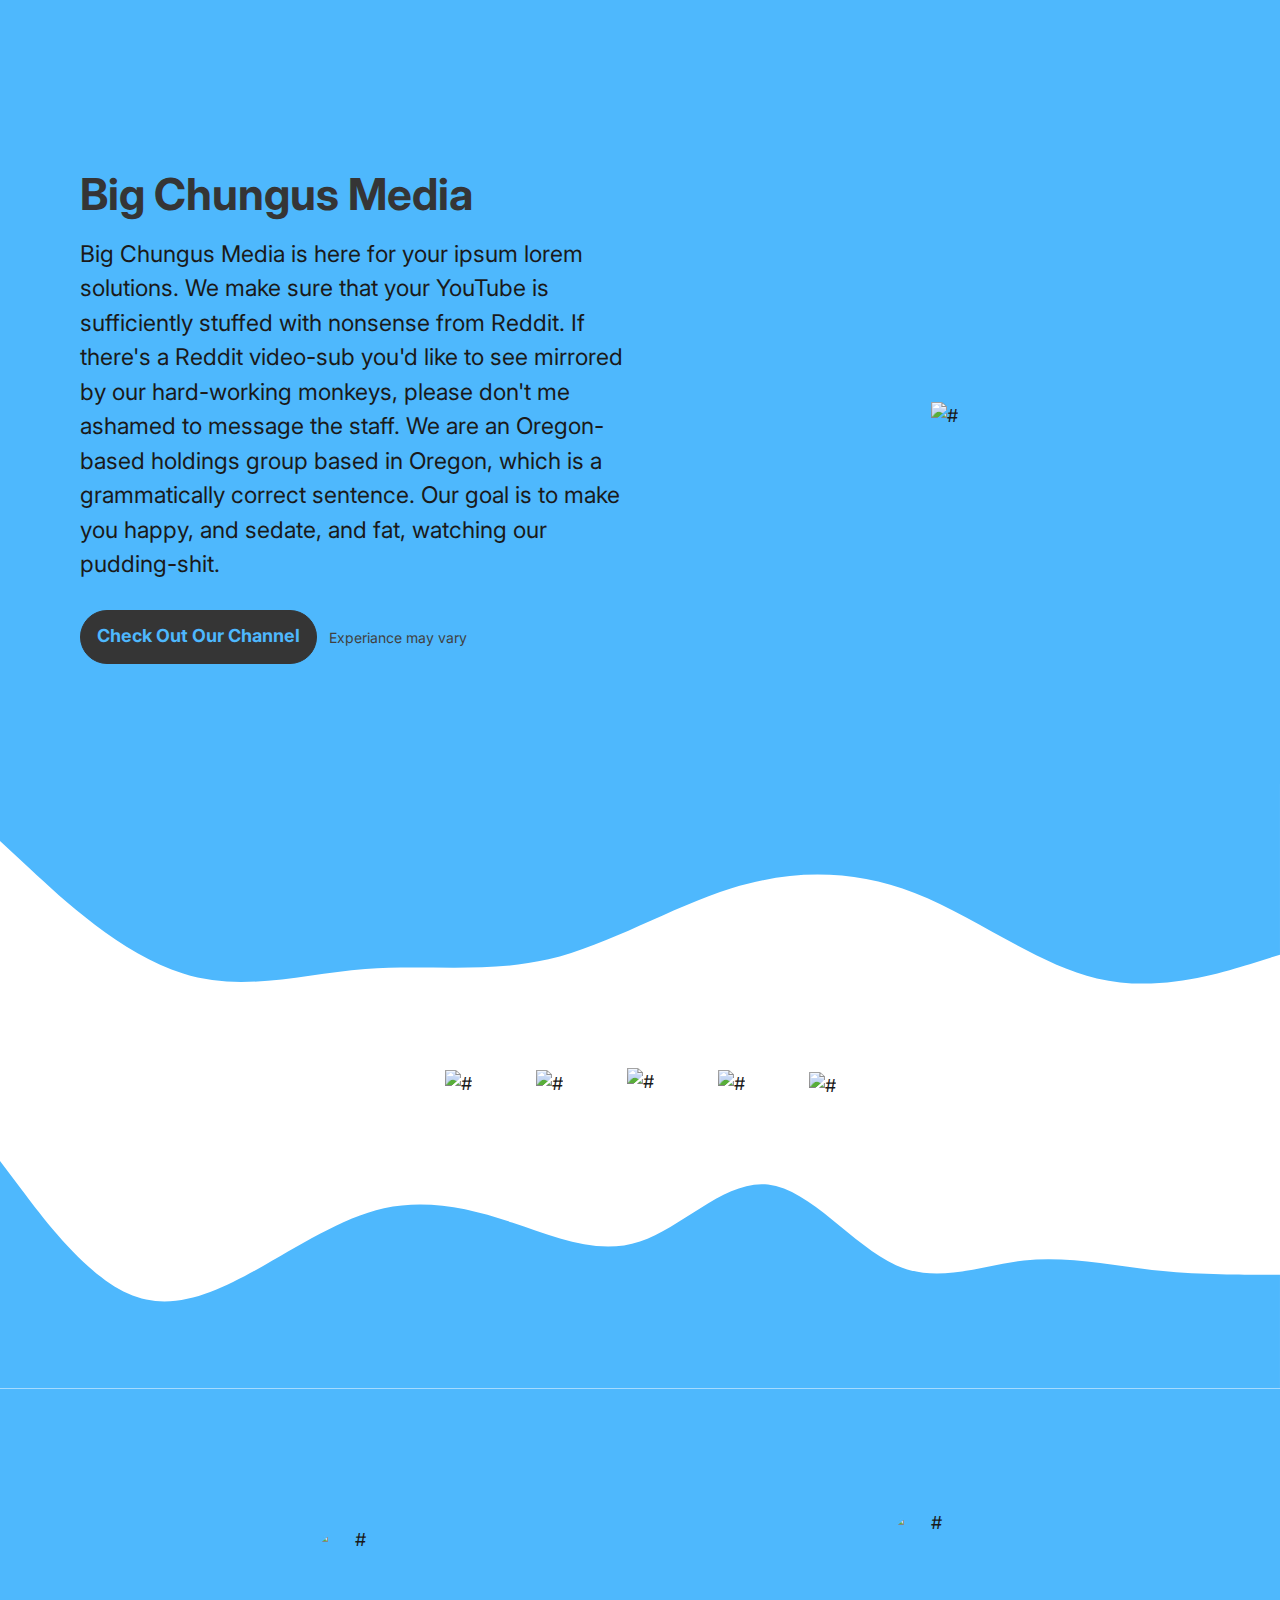
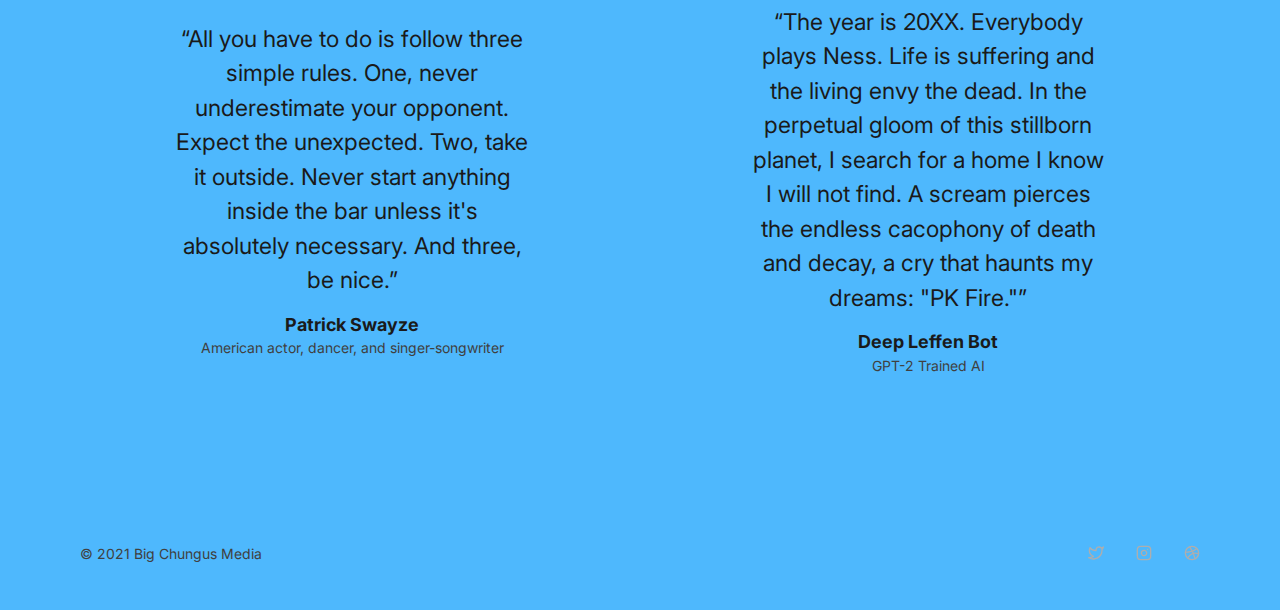
==== index.html @ d303d091 "Update index.html" ====
<!DOCTYPE html>
<html lang="en">
  <head>
    <!-- META -->
    <meta charset="UTF-8">
    <meta name="viewport" content="width=device-width, initial-scale=1">
    <meta name="uisual" content="Made with Uisual (uisual.com)">
    <meta name="author" content="#">
    <meta name="description" content="The Best Videos All The Time">
    <meta name="referrer" content="unsafe-url">
    <meta name="robots" content="index, follow">
    <!-- SPEED -->
    <link rel="preconnect" href="https://res.cloudinary.com">
    <link rel="dns-prefetch" href="https://res.cloudinary.com">
    <link rel="preconnect" href="https://fonts.googleapis.com">
    <link rel="dns-prefetch" href="https://fonts.googleapis.com">
    <link rel="preconnect" href="https://fonts.gstatic.com">
    <link rel="dns-prefetch" href="https://fonts.gstatic.com">
    <!-- LINK -->
    <link rel="me" href="#">
    <link rel="canonical" href="#">
    <link rel="icon" type="image/png" href="#" sizes="48x48">
    <!-- PERFORMANCE -->
    <link rel="stylesheet" href="https://fonts.googleapis.com/css2?family=Inter:wght@400;700&display=swap">
    <link rel="preload" as="style" href="style.css">
    <link rel="stylesheet" href="style.css">
    <!-- TITLE -->
    <title>Big Chungus Media | Home </title>
  </head>
  <body>
    <header role="banner" class="ui-section-header">
      <div class="ui-layout-container">
        <div class="ui-section-header__layout ui-layout-flex">
          <!-- LOGO -->
          <!-- <a href="#" role="link" aria-label="#" class="ui-section-header--logo">
            <svg viewBox="0 0 18 18" height="18" width="18" role="img" aria-label="#">
              <path fill="#353535" d="M0 0h4.5v9a4.5 4.5 0 109 0V6H18v3A9 9 0 110 9V0zm18 4.5V0h-4.5v4.5H18z"/>
            </svg>
          </a> -->
          <!-- HAMBURGER -->
          <input type="checkbox" id="ui-section-header--menu-id">
          <label for="ui-section-header--menu-id" class="ui-section-header--menu-icon"></label>
        </div>
      </div>
    </header>
    <main role="main">
      <section class="ui-section-hero">
        <div class="ui-layout-container">
          <div class="ui-section-hero__layout ui-layout-grid ui-layout-grid-2">
            <!-- COPYWRITING -->
            <div>
              <h1>Big Chungus Media</h1>
              <p class="ui-text-intro">Big Chungus Media is here for your ipsum lorem solutions. We make sure that your YouTube is sufficiently stuffed with nonsense from Reddit. If there's a Reddit video-sub you'd like to see mirrored by our hard-working monkeys, please don't me ashamed to message the staff. We are an Oregon-based holdings group based in Oregon, which is a grammatically correct sentence. Our goal is to make you happy, and sedate, and fat, watching our pudding-shit.</p>
              <!-- CTA -->
              <div class="ui-component-cta ui-layout-flex">
                <a href="http://youtube.com/" role="link" aria-label="#" class="ui-component-button ui-component-button-normal ui-component-button-primary">Check Out Our Channel</a>
                <p class="ui-text-note"><small>Experiance may vary</small></p>
              </div>
            </div>
            <!-- IMAGE -->
            <img src="https://i.gyazo.com/75348e7859747c59514434bf54f009a1.png" loading="lazy" alt="#" class="ui-image-half-right">
          </div>
        </div>
      </section>
      <section class="ui-section-waves">
      <svg xmlns="http://www.w3.org/2000/svg" viewBox="0 0 1440 320">
        <path fill="#4eb8fd" fill-opacity="1" d="M0,64L34.3,96C68.6,128,137,192,206,213.3C274.3,235,343,213,411,208C480,203,549,213,617,197.3C685.7,181,754,139,823,117.3C891.4,96,960,96,1029,122.7C1097.1,149,1166,203,1234,218.7C1302.9,235,1371,213,1406,202.7L1440,192L1440,0L1405.7,0C1371.4,0,1303,0,1234,0C1165.7,0,1097,0,1029,0C960,0,891,0,823,0C754.3,0,686,0,617,0C548.6,0,480,0,411,0C342.9,0,274,0,206,0C137.1,0,69,0,34,0L0,0Z"></path>
      </svg>
      </section>
      <section class="ui-section-customer">
        <div class="ui-layout-container">
          <div class="ui-section-customer__layout ui-layout-flex">
            <img src="https://res.cloudinary.com/uisual/image/upload/assets/logos/facebook.svg" alt="#" class="ui-section-customer--logo">
            <img src="https://res.cloudinary.com/uisual/image/upload/assets/logos/pinterest.svg" alt="#" class="ui-section-customer--logo">
            <img src="https://res.cloudinary.com/uisual/image/upload/assets/logos/stripe.svg" alt="#" class="ui-section-customer--logo ui-section-customer--logo-str">
            <img src="https://res.cloudinary.com/uisual/image/upload/assets/logos/dribbble.svg" alt="#" class="ui-section-customer--logo">
            <img src="https://res.cloudinary.com/uisual/image/upload/assets/logos/behance.svg" alt="#" class="ui-section-customer--logo ui-section-customer--logo-bhn">
          </div>
        </div>
      </section>
      <section class="ui-section-waves">
      <svg xmlns="http://www.w3.org/2000/svg" viewBox="0 0 1440 320">
        <path fill="#4eb8fd" fill-opacity="1" d="M0,64L24,96C48,128,96,192,144,213.3C192,235,240,213,288,186.7C336,160,384,128,432,117.3C480,107,528,117,576,133.3C624,149,672,171,720,154.7C768,139,816,85,864,90.7C912,96,960,160,1008,181.3C1056,203,1104,181,1152,176C1200,171,1248,181,1296,186.7C1344,192,1392,192,1416,192L1440,192L1440,320L1416,320C1392,320,1344,320,1296,320C1248,320,1200,320,1152,320C1104,320,1056,320,1008,320C960,320,912,320,864,320C816,320,768,320,720,320C672,320,624,320,576,320C528,320,480,320,432,320C384,320,336,320,288,320C240,320,192,320,144,320C96,320,48,320,24,320L0,320Z"></path>
      </svg>
      </section>
      <section class="ui-section-testimonial">
        <div class="ui-layout-container">
          <div class="ui-section-testimonial__layout ui-layout-grid ui-layout-grid-2">
            <div class="ui-layout-column-4">
              <img src="https://external-content.duckduckgo.com/iu/?u=http%3A%2F%2Fpbs.twimg.com%2Fprofile_images%2F243697785%2Fswayze7-sized_bigger.jpg&f=1" alt="#" class="ui-section-testimonial--avatar">
              <p class="ui-section-testimonial--quote ui-text-intro">&ldquo;All you have to do is follow three simple rules. One, never underestimate your opponent. Expect the unexpected. Two, take it outside. Never start anything inside the bar unless it's absolutely necessary. And three, be nice.&rdquo;</p>
              <p class="ui-section-testimonial--author"><strong>Patrick Swayze</strong><br><small class="ui-text-note">American actor, dancer, and singer-songwriter</small></p>
            </div>
            <div class="ui-layout-column-4">
              <img src="https://pbs.twimg.com/profile_images/1241879678455078914/e2EdZIrr_200x200.jpg" alt="#" class="ui-section-testimonial--avatar">
              <p class="ui-section-testimonial--quote ui-text-intro">&ldquo;The year is 20XX. Everybody plays Ness. Life is suffering and the living envy the dead. In the perpetual gloom of this stillborn planet, I search for a home I know I will not find. A scream pierces the endless cacophony of death and decay, a cry that haunts my dreams: "PK Fire."&rdquo;</p>
              <p class="ui-section-testimonial--author"><strong>Deep Leffen Bot</strong><br><small class="ui-text-note">GPT-2 Trained AI</small></p>
            </div>
          </div>
        </div>
      </section>
    </main>
    <footer role="contentinfo" class="ui-section-footer">
      <div class="ui-layout-container">
        <div class="ui-section-footer__layout ui-layout-flex">
          <!-- COPYRIGHT -->
          <p class="ui-section-footer--copyright ui-text-note"><small>&copy; 2021 Big Chungus Media</small></p>
          <!-- MENU -->
          <a href="#" role="link" aria-label="#">
            <svg viewBox="0 0 24 24" height="16" width="16" fill="none" stroke="#AEAEAE" stroke-linecap="round" stroke-linejoin="round" stroke-width="2" role="img" aria-label="#">
              <path d="M23 3a10.9 10.9 0 01-3.14 1.53 4.48 4.48 0 00-7.86 3v1A10.66 10.66 0 013 4s-4 9 5 13a11.64 11.64 0 01-7 2c9 5 20 0 20-11.5a4.5 4.5 0 00-.08-.83A7.72 7.72 0 0023 3z"/>
            </svg>
          </a>
          <a href="#" role="link" aria-label="#">
            <svg viewBox="0 0 24 24" height="16" width="16" fill="none" stroke="#AEAEAE" stroke-linecap="round" stroke-linejoin="round" stroke-width="2" role="img" aria-label="#">
              <rect width="20" height="20" x="2" y="2" rx="5" ry="5"/>
              <path d="M16 11.37A4 4 0 1112.63 8 4 4 0 0116 11.37zM17.5 6.5h.01"/>
            </svg>
          </a>
          <a href="#" role="link" aria-label="#">
            <svg viewBox="0 0 24 24" height="16" width="16" fill="none" stroke="#AEAEAE" stroke-linecap="round" stroke-linejoin="round" stroke-width="2" role="img" aria-label="#">
              <circle cx="12" cy="12" r="10"/>
              <path d="M8.56 2.75c4.37 6.03 6.02 9.42 8.03 17.72m2.54-15.38c-3.72 4.35-8.94 5.66-16.88 5.85m19.5 1.9c-3.5-.93-6.63-.82-8.94 0-2.58.92-5.01 2.86-7.44 6.32"/>
            </svg>
          </a>
        </div>
      </div>
    </footer>
  </body>
</html>
---- style.css ----
/*--------------------------------------------------------------
TABLE OF CONTENT
----------------------------------------------------------------
1.0 VARIABLE
|  1.1 COLOR
|  1.2 TYPOGRAPHY
|  1.3 LAYOUT
2.0 FOUNDATION
3.0 TYPOGRAPHY
4.0 IMAGE
5.0 LAYOUT
6.0 COMPONENT
|  6.1 CTA
|  6.2 BUTTON
|  6.3 TOGGLE
|  6.4 CARD
|  6.5 LIST
7.0 SECTION
|  7.1 HEADER
|  7.2 HERO
|  7.3 CUSTOMER
|  7.4 FEATURE
|  7.5 PRICING
|  7.6 TESTIMONIAL
|  7.7 CLOSE
|  7.8 FOOTER
8.0 MEDIA
|  8.1 768PX
|  8.2 1024PX
|  8.3 1200PX
--------------------------------------------------------------*/

/*--------------------------------------------------------------
1.0 VARIABLE
--------------------------------------------------------------*/

:root {

  /*------------------------------------------------------------
  |
  | 1.1 COLOR
  |
  ------------------------------------------------------------*/

  --ui-color-brand: #353535;

  /* COLOR PALETTE */

  --ui-color-n-000: #4eb8fd;
  --ui-color-n-050: #f5f5f5;
  --ui-color-n-100: #ebebeb;
  --ui-color-n-300: #404040;
  --ui-color-n-500: #353535;
  --ui-color-n-700: #282828;
  --ui-color-n-900: #1a1a1a;

  /* BACKGROUND COLOR */
  
  --ui-color-background-primary  : var(--ui-color-n-000);
  --ui-color-background-secondary: var(--ui-color-n-050);
  --ui-color-background-tertiary : var(--ui-color-n-100);

  /* BORDER COLOR */

  --ui-color-border: var(--ui-color-n-100);

  /* TYPOGRAPHY COLOR */

  --ui-color-typography-heading: var(--ui-color-n-500);
  --ui-color-typography-body   : var(--ui-color-n-900);
  --ui-color-typography-note   : var(--ui-color-n-300);
  --ui-color-typography-button : var(--ui-color-n-000);

  /*------------------------------------------------------------
  |
  | 1.2 TYPOGRAPHY
  |
  ------------------------------------------------------------*/

  --ui-typography-typeface: "Inter", sans-serif;

  /* FONT SIZE */

  --ui-typography-h1: 1.9375rem;
  --ui-typography-h2: 1.5625rem;
  --ui-typography-h3: 1.25rem;
  --ui-typography-p : 1rem;
  --ui-typography-s : .8125rem;

  /* LEADING */

  --ui-typography-h1-leading: 1.2;
  --ui-typography-h2-leading: 1.2;
  --ui-typography-p-leading : 1.5;

  /* MARGIN */

  --ui-typography-margin-heading: .75rem;
  --ui-typography-margin-body   : 1.125rem;

  /*------------------------------------------------------------
  |
  | 1.3 LAYOUT
  |
  ------------------------------------------------------------*/
  
  --ui-layout-container: 1.25rem;
  --ui-layout-grid     : 3.625rem;
  --ui-layout-gutter   : 1rem;

  /* GAP */
  
  --ui-gap-header     : 1rem;
  --ui-gap-cta        : .75rem;
  --ui-gap-hero       : 2rem;
  --ui-gap-customer   : 2rem;
  --ui-gap-feature    : 2rem;
  --ui-gap-card       : 1.25rem;
  --ui-gap-pricing    : 2rem;
  --ui-gap-testimonial: 3rem;

  /* BORDER RADIUS */
  
  --ui-radius-avatar: 5rem;
  --ui-radius-button: 5rem;
  --ui-radius-card  : .5rem;

}

/*--------------------------------------------------------------
2.0 FOUNDATION
--------------------------------------------------------------*/

html { box-sizing: border-box; }

*,
*:before,
*:after { box-sizing: inherit; }

body {
  background-color: var(--ui-color-background-primary);
  color: var(--ui-color-typography-body);
  font-family: var(--ui-typography-typeface);
  font-feature-settings: "liga", "kern";
  font-size: var(--ui-typography-p);
  font-weight: 400;
  line-height: var(--ui-typography-p-leading);
  margin: 0 auto;
  text-rendering: optimizeLegibility;
  -webkit-font-smoothing: antialiased;
}

/*--------------------------------------------------------------
3.0 TYPOGRAPHY
--------------------------------------------------------------*/

a {
  color: var(--ui-color-brand);
  text-decoration-color: var(--ui-color-typography-note);
}

h1,
h2,
p,
ul { margin-top: 0; }

h1,
h2 {
  color: var(--ui-color-typography-heading);
  margin-bottom: var(--ui-typography-margin-heading);
}

h1 {
  font-size: var(--ui-typography-h1);
  line-height: var(--ui-typography-h1-leading);
}

h2 {
  font-size: var(--ui-typography-h2);
  line-height: var(--ui-typography-h2-leading);
}

p,
ul { margin-bottom: var(--ui-typography-margin-body); }

p:last-child,
ul:last-child { margin-bottom: 0; }

ul { padding-left: 0; }

strong { font-weight: 700; }

small { font-size: var(--ui-typography-s); }

.ui-text-note {
  color: var(--ui-color-typography-note);
  line-height: 1;
}

/*--------------------------------------------------------------
4.0 IMAGE
--------------------------------------------------------------*/

img,
svg {
  display: block;
  height: auto;
  margin: 0 auto;
  max-width: 100%;
}

/*--------------------------------------------------------------
5.0 LAYOUT
--------------------------------------------------------------*/

.ui-layout-container {
  padding-left: var(--ui-layout-container);
  padding-right: var(--ui-layout-container);
}

.ui-layout-flex,
.ui-layout-grid {
  align-items: center;
  justify-content: center;
}

.ui-layout-flex { display: flex; }

.ui-layout-grid { display: grid; }

/*--------------------------------------------------------------
6.0 COMPONENT
--------------------------------------------------------------*/

/*--------------------------------------------------------------
|
| 6.1 CTA
|
--------------------------------------------------------------*/

.ui-component-cta {
  flex-direction: column;
  row-gap: var(--ui-gap-cta);
}

/*--------------------------------------------------------------
|
| 6.2 BUTTON
|
--------------------------------------------------------------*/

.ui-component-button {
  border: .0625rem solid var(--ui-color-brand);
  border-radius: var(--ui-radius-button);
  display: block;
  font-weight: 700;
  line-height: 1;
  text-align: center;
  text-decoration: none;
}

.ui-component-button-primary {
  background-color: var(--ui-color-brand);
  color: var(--ui-color-typography-button);
}

.ui-component-button-secondary {
  background-color: var(--ui-color-background-primary);
  color: var(--ui-color-brand);
}

.ui-component-button-big,
.ui-component-button-normal { padding: .75rem 1rem .875rem; }

.ui-component-button-big { width: 100%; }

.ui-component-button-normal { width: fit-content; }

/*--------------------------------------------------------------
|
| 6.3 TOGGLE
|
--------------------------------------------------------------*/

input[name="toggle"] { display: none; }

.ui-component-toggle {
  background-color: var(--ui-color-background-tertiary);
  border-radius: var(--ui-radius-button);
  color: var(--ui-color-typography-note);
  font-size: var(--ui-typography-s);
  font-weight: 700;
  line-height: 1;
  margin: var(--ui-gap-pricing) auto .5rem;
  padding: .25rem;
  width: max-content;
}

.ui-component-toggle--label {
  border-radius: var(--ui-radius-button);
  cursor: pointer;
  padding: .5rem .625rem;
}

#ui-component-toggle__monthly:checked ~
div label[for=ui-component-toggle__monthly],
#ui-component-toggle__yearly:checked ~
div label[for=ui-component-toggle__yearly] {
  background-color: var(--ui-color-background-primary);
  color: var(--ui-color-typography-body);
}

/*--------------------------------------------------------------
|
| 6.4 CARD
|
--------------------------------------------------------------*/

.ui-component-card {
  border: .0625rem solid var(--ui-color-border);
  border-radius: var(--ui-radius-card);
  overflow: hidden;
  width: 100%;
}

/*--------------------------------------------------------------
|
| 6.5 LIST
|
--------------------------------------------------------------*/

.ui-component-list {
  grid-template-columns: 1fr;
  row-gap: .75rem;
}

.ui-component-list--item {
  background-position: left center;
  background-repeat: no-repeat;
  background-size: 1.125rem;
  list-style: none;
  padding-left: 1.875rem;
}

.ui-component-list--item-check {
  background-image: url(https://res.cloudinary.com/uisual/image/upload/assets/icons/check.svg);
}

.ui-component-list--item-cross {
  background-image: url(https://res.cloudinary.com/uisual/image/upload/assets/icons/cross.svg);
}

/*--------------------------------------------------------------
7.0 SECTION
--------------------------------------------------------------*/

/*--------------------------------------------------------------
|
| 7.1 HEADER
|
--------------------------------------------------------------*/

.ui-section-header {
  padding-bottom: 1.25rem;
  padding-top: 1.25rem;
}

.ui-section-header__layout { justify-content: space-between; }

/* LOGO */

.ui-section-header--logo { z-index: 1; }

/* HAMBURGER */

#ui-section-header--menu-id { display: none; }

.ui-section-header--menu-icon {
  cursor: pointer;
  display: block;
  height: 1.125rem;
  padding-bottom: .25rem;
  padding-top: .25rem;
  position: relative;
  width: 1.125rem;
  z-index: 1;
}

.ui-section-header--menu-icon::before,
.ui-section-header--menu-icon::after {
  background: var(--ui-color-brand);
  content: "";
  height: .125rem;
  left: 0;
  position: absolute;
  transition: all 250ms cubic-bezier(.785, .135, .15, .86);
  width: 1.125rem;
}

.ui-section-header--menu-icon::before { top: .3125rem; }

.ui-section-header--menu-icon::after { top: .6875rem; }

#ui-section-header--menu-id:checked ~
.ui-section-header--menu-icon::before {
  transform: translateY(3px) rotate(135deg);
}

#ui-section-header--menu-id:checked ~
.ui-section-header--menu-icon::after {
  transform: translateY(-3px) rotate(45deg);
}

/* MENU */

.ui-section-header--nav {
  background-color: var(--ui-color-background-primary);
  box-shadow: 0 .5rem 1rem rgba(0,0,0,.05);
  flex-direction: column;
  gap: var(--ui-gap-header);
  left: 0;
  opacity: 0;
  padding: 7.375rem var(--ui-layout-container) 5rem;
  position: absolute;
  right: 0;
  top: -1rem;
  transition: all 250ms cubic-bezier(.785, .135, .15, .86);
  visibility: hidden;
}

#ui-section-header--menu-id:checked ~
.ui-section-header--nav {
  opacity: 1;
  top: 0;
  visibility: visible;
}

.ui-section-header--nav-link {
  font-size: var(--ui-typography-h3);
  padding: .5rem;
  text-decoration: none;
}

/*--------------------------------------------------------------
|
| 7.? WAVES
|
--------------------------------------------------------------*/

.ui-section-waves {
  background-color: #fff;
}

/*--------------------------------------------------------------
|
| 7.2 HERO
|
--------------------------------------------------------------*/

.ui-section-hero {
  padding-bottom: 5rem;
  padding-top: 5rem;
  text-align: center;
}

.ui-section-hero__layout { row-gap: var(--ui-gap-hero); }

/*--------------------------------------------------------------
|
| 7.3 CUSTOMER
|
--------------------------------------------------------------*/

.ui-section-customer {
  background-color: #fff;
}

.ui-section-customer__layout {
  flex-direction: column;
  row-gap: var(--ui-gap-customer);
}

.ui-section-customer--logo {
  height: 1.5rem;
  width: auto;
}

.ui-section-customer--logo-str { height: 1.75rem; }
  
.ui-section-customer--logo-bhn { height: 1.375rem; }

/*--------------------------------------------------------------
|
| 7.4 FEATURE
|
--------------------------------------------------------------*/

.ui-section-feature {
  padding-bottom: 5rem;
  padding-top: 5rem;
}

.ui-section-feature__layout { row-gap: var(--ui-gap-feature); }

.ui-section-feature__layout:first-of-type div {
  grid-row-start: 1;
}

.ui-section-feature__layout:last-of-type { margin-top: 5rem; }

/*--------------------------------------------------------------
|
| 7.5 PRICING
|
--------------------------------------------------------------*/

.ui-section-pricing {
  background-color: var(--ui-color-background-secondary);
  padding-bottom: 5rem;
  padding-top: 5rem;
  text-align: center;
}

.ui-section-pricing__layout {
  justify-content: initial;
  margin-bottom: var(--ui-gap-pricing);
  margin-top: var(--ui-gap-pricing);
  row-gap: var(--ui-gap-card);
}

/* CARD */

.ui-component-card--pricing {
  background-color: var(--ui-color-background-primary);
  padding: 1.5rem 1.5rem 1.75rem;
  text-align: left;
}

.ui-component-card--pricing-price {
  line-height: 1;
  margin-bottom: 1.25rem;
  margin-top: 1.25rem;
}

.ui-component-card--pricing-amount {
  font-size: var(--ui-typography-h1);
  font-weight: 700;
}

/* AMOUNT */

.ui-component-card--pricing-amount-1::before { content: "$5"; }

#ui-component-toggle__yearly:checked ~ div
.ui-component-card--pricing-amount-1::before { content: "$3"; }

.ui-component-card--pricing-amount-2::before { content: "$15"; }

#ui-component-toggle__yearly:checked ~ div
.ui-component-card--pricing-amount-2::before { content: "$13"; }

.ui-component-card--pricing-amount-3::before { content: "$25"; }

#ui-component-toggle__yearly:checked ~ div
.ui-component-card--pricing-amount-3::before { content: "$23"; }

/* LIST */

.ui-component-list--pricing {
  margin-bottom: 1.5rem;
  margin-top: 1.25rem;
}

/*--------------------------------------------------------------
|
| 7.6 TESTIMONIAL
|
--------------------------------------------------------------*/

.ui-section-testimonial {
  padding-bottom: 5rem;
  padding-top: 5rem;
  text-align: center;
}

.ui-section-testimonial__layout {
  row-gap: var(--ui-gap-testimonial);
}

.ui-section-testimonial--avatar {
  border-radius: var(--ui-radius-avatar);
  height: 5rem;
  width: 5rem;
}

.ui-section-testimonial--quote {
  margin-bottom: 1rem;
  margin-top: 1rem;
}

.ui-section-testimonial--author { line-height: 1.25; }

/*--------------------------------------------------------------
|
| 7.7 CLOSE
|
--------------------------------------------------------------*/

.ui-section-close {
  background-color: var(--ui-color-background-secondary);
  padding-bottom: 5rem;
  padding-top: 5rem;
  text-align: center;
}

/*--------------------------------------------------------------
|
| 7.8 FOOTER
|
--------------------------------------------------------------*/

.ui-section-footer {
  padding-bottom: 1.25rem;
  padding-top: 1.25rem;
}

.ui-section-footer__layout {
  column-gap: var(--ui-layout-gutter);
}

.ui-section-footer--copyright {
  margin-bottom: 0;
  margin-right: auto;
}

/*--------------------------------------------------------------
8.0 MEDIA
--------------------------------------------------------------*/

/*--------------------------------------------------------------
|
| 8.1 768PX
|
--------------------------------------------------------------*/

@media screen and (min-width: 48rem) {

  /*------------------------------------------------------------
  VARIABLE
  ------------------------------------------------------------*/
  
  :root {

    /*----------------------------------------------------------
    |
    | TYPOGRAPHY
    |
    ----------------------------------------------------------*/

    /* FONT SIZE */

    --ui-typography-h1: 2.1875rem;
    --ui-typography-h2: 1.75rem;
    --ui-typography-p : 1.125rem;
    --ui-typography-s : .875rem;

    /* MARGIN */

    --ui-typography-margin-body: 1.25rem;

    /*----------------------------------------------------------
    |
    | LAYOUT
    |
    ----------------------------------------------------------*/

    --ui-layout-container: 4.25rem;
    --ui-layout-gutter   : 1.5rem;

    /* GAP */

    --ui-gap-header: 1.5rem;
    --ui-gap-card  : 1.5rem;

  }

  /*------------------------------------------------------------
  IMAGE
  ------------------------------------------------------------*/

  .ui-image-half-left {
    padding-right: var(--ui-layout-gutter);
  }

  .ui-image-half-right {
    padding-left: var(--ui-layout-gutter);
  }

  /*------------------------------------------------------------
  LAYOUT
  ------------------------------------------------------------*/

  .ui-layout-container,
  .ui-layout-column-center {
    margin-left: auto;
    margin-right: auto;
  }

  .ui-layout-grid-2,
  .ui-layout-grid-3 {
    column-gap: var(--ui-layout-gutter);
    grid-template-columns: repeat(2, 1fr);
    justify-items: center;
  }

  .ui-layout-grid-3 div:nth-of-type(3) {
    left: calc(50% + (var(--ui-layout-gutter) / 2));
    position: relative;
  }

  .ui-layout-column-4 {
    width: calc((var(--ui-layout-grid) * 4) +
           (var(--ui-layout-gutter) * 3));
  }

  /*------------------------------------------------------------
  COMPONENT
  ------------------------------------------------------------*/

  /*------------------------------------------------------------
  |
  | LIST
  |
  ------------------------------------------------------------*/

  .ui-component-list--item {
    background-size: 1.25rem;
    padding-left: 2rem;
  }

  /*------------------------------------------------------------
  SECTION
  ------------------------------------------------------------*/

  /*------------------------------------------------------------
  |
  | HEADER
  |
  ------------------------------------------------------------*/

  .ui-section-header {
    padding-bottom: 0;
    padding-top: 2rem;
  }

  /* ICON */

  .ui-section-header--menu-icon { display: none; }

  /* NAV */

  .ui-section-header--nav {
    background-color: transparent;
    box-shadow: none;
    flex-direction: row;
    opacity: 1;
    padding: 0;
    position: static;
    visibility: visible;
  }
  
  .ui-section-header--nav-link {
    font-size: var(--ui-typography-p);
    padding: 0;
  }

  /*------------------------------------------------------------
  |
  | HERO
  |
  ------------------------------------------------------------*/

  .ui-section-hero { text-align: left; }

  .ui-section-hero .ui-component-cta { align-items: start; }

  /*------------------------------------------------------------
  |
  | CUSTOMER
  |
  ------------------------------------------------------------*/

  .ui-section-customer__layout {
    column-gap: var(--ui-gap-customer);
    flex-direction: row;
  }
  
  .ui-section-customer--logo {
    margin-left: 0;
    margin-right: 0;
  }

  /*------------------------------------------------------------
  |
  | FEATURE
  |
  ------------------------------------------------------------*/

  .ui-section-feature__layout:first-of-type div {
    grid-row-start: initial;
  }

  /*------------------------------------------------------------
  |
  | PRICING
  |
  ------------------------------------------------------------*/

  .ui-component-card--pricing { padding: 2rem 2rem 2.25rem; }

  /*------------------------------------------------------------
  |
  | FOOTER
  |
  ------------------------------------------------------------*/

  .ui-section-footer {
    padding-bottom: 2rem;
    padding-top: 2rem;
  }
  
}

/*--------------------------------------------------------------
|
| 8.2 1024PX
|
--------------------------------------------------------------*/

@media screen and (min-width: 64rem) {

  /*------------------------------------------------------------
  VARIABLE
  ------------------------------------------------------------*/

  :root {

    /*----------------------------------------------------------
    |
    | LAYOUT
    |
    ----------------------------------------------------------*/

    --ui-layout-container: 0;
  
  }

  /*------------------------------------------------------------
  LAYOUT
  ------------------------------------------------------------*/
  
  .ui-layout-container { width: 60rem; }

  .ui-layout-grid-3 { grid-template-columns: repeat(3, 1fr); }

  .ui-layout-grid-3 div:nth-of-type(3) { position: static; }

  /*------------------------------------------------------------
  SECTION
  ------------------------------------------------------------*/

  /*------------------------------------------------------------
  |
  | HERO
  |
  ------------------------------------------------------------*/

  .ui-section-hero .ui-component-cta {
    align-items: center;
    column-gap: var(--ui-gap-cta);
    flex-direction: row;
    justify-content: start;
  }

}

/*--------------------------------------------------------------
|
| 8.3 1200PX
|
--------------------------------------------------------------*/

@media screen and (min-width: 75rem) {

  /*------------------------------------------------------------
  VARIABLE
  ------------------------------------------------------------*/

  :root {

    /*----------------------------------------------------------
    |
    | TYPOGRAPHY
    |
    ----------------------------------------------------------*/

    /* FONT SIZE */

    --ui-typography-h1: 2.75rem;
    --ui-typography-h2: 2.1875rem;
    --ui-typography-h4: 1.4375rem;

    /* MARGIN */

    --ui-typography-margin-heading: 1rem;
    --ui-typography-margin-body   : 1.75rem;

    /*----------------------------------------------------------
    |
    | LAYOUT
    |
    ----------------------------------------------------------*/

    --ui-layout-grid  : 4rem;
    --ui-layout-gutter: 2rem;

    /* GAP */

    --ui-gap-header  : 2rem;
    --ui-gap-customer: 4rem;
    --ui-gap-card    : 2rem;
    --ui-gap-pricing : 3rem;
    
  }

  /*------------------------------------------------------------
  TYPOGRAPHY
  ------------------------------------------------------------*/

  .ui-text-intro { font-size: var(--ui-typography-h4); }

  /*------------------------------------------------------------
  LAYOUT
  ------------------------------------------------------------*/
  
  .ui-layout-container { width: 70rem; }

  /*------------------------------------------------------------
  COMPONENT
  ------------------------------------------------------------*/

  /*------------------------------------------------------------
  |
  | BUTTON
  |
  ------------------------------------------------------------*/

  .ui-component-button-big,
  .ui-component-button-normal {
    padding-bottom: 1.125rem;
    padding-top: 1rem;
  }

  /*------------------------------------------------------------
  SECTION
  ------------------------------------------------------------*/

  /*------------------------------------------------------------
  |
  | HEADER
  |
  ------------------------------------------------------------*/

  .ui-section-header { padding-top: 3rem; }

  /*------------------------------------------------------------
  |
  | HERO
  |
  ------------------------------------------------------------*/

  .ui-section-hero {
    padding-bottom: 7.5rem;
    padding-top: 7.5rem;
  }

  /*------------------------------------------------------------
  |
  | CUSTOMER
  |
  ------------------------------------------------------------*/

  .ui-section-customer--logo { height: 2rem; }
  
  .ui-section-customer--logo-str { height: 2.25rem; }
  
  .ui-section-customer--logo-bhn { height: 1.75rem; }

  /*------------------------------------------------------------
  |
  | FEATURE
  |
  ------------------------------------------------------------*/

  .ui-section-feature {
    padding-bottom: 7.5rem;
    padding-top: 7.5rem;
  }

  .ui-section-feature__layout:last-of-type {
    margin-top: 7.5rem;
  }

  /* LIST */

  .ui-component-list-feature {
    column-gap: var(--ui-layout-gutter);
    grid-template-columns: repeat(2, 1fr);
  }

  /*------------------------------------------------------------
  |
  | PRICING
  |
  ------------------------------------------------------------*/

  .ui-section-pricing {
    padding-bottom: 7.5rem;
    padding-top: 7.5rem;
  }

  .ui-component-card--pricing { padding: 3rem; }

  /*------------------------------------------------------------
  |
  | TESTIMONIAL
  |
  ------------------------------------------------------------*/

  .ui-section-testimonial {
    padding-bottom: 7.5rem;
    padding-top: 7.5rem;
  }

  /*------------------------------------------------------------
  |
  | CLOSE
  |
  ------------------------------------------------------------*/

  .ui-section-close {
    padding-bottom: 7.5rem;
    padding-top: 7.5rem;
  }
  
  /*------------------------------------------------------------
  |
  | FOOTER
  |
  ------------------------------------------------------------*/

  .ui-section-footer {
    padding-bottom: 3rem;
    padding-top: 3rem;
  }

}
---- style.css ----
/*--------------------------------------------------------------
TABLE OF CONTENT
----------------------------------------------------------------
1.0 VARIABLE
|  1.1 COLOR
|  1.2 TYPOGRAPHY
|  1.3 LAYOUT
2.0 FOUNDATION
3.0 TYPOGRAPHY
4.0 IMAGE
5.0 LAYOUT
6.0 COMPONENT
|  6.1 CTA
|  6.2 BUTTON
|  6.3 TOGGLE
|  6.4 CARD
|  6.5 LIST
7.0 SECTION
|  7.1 HEADER
|  7.2 HERO
|  7.3 CUSTOMER
|  7.4 FEATURE
|  7.5 PRICING
|  7.6 TESTIMONIAL
|  7.7 CLOSE
|  7.8 FOOTER
8.0 MEDIA
|  8.1 768PX
|  8.2 1024PX
|  8.3 1200PX
--------------------------------------------------------------*/

/*--------------------------------------------------------------
1.0 VARIABLE
--------------------------------------------------------------*/

:root {

  /*------------------------------------------------------------
  |
  | 1.1 COLOR
  |
  ------------------------------------------------------------*/

  --ui-color-brand: #353535;

  /* COLOR PALETTE */

  --ui-color-n-000: #4eb8fd;
  --ui-color-n-050: #f5f5f5;
  --ui-color-n-100: #ebebeb;
  --ui-color-n-300: #404040;
  --ui-color-n-500: #353535;
  --ui-color-n-700: #282828;
  --ui-color-n-900: #1a1a1a;

  /* BACKGROUND COLOR */
  
  --ui-color-background-primary  : var(--ui-color-n-000);
  --ui-color-background-secondary: var(--ui-color-n-050);
  --ui-color-background-tertiary : var(--ui-color-n-100);

  /* BORDER COLOR */

  --ui-color-border: var(--ui-color-n-100);

  /* TYPOGRAPHY COLOR */

  --ui-color-typography-heading: var(--ui-color-n-500);
  --ui-color-typography-body   : var(--ui-color-n-900);
  --ui-color-typography-note   : var(--ui-color-n-300);
  --ui-color-typography-button : var(--ui-color-n-000);

  /*------------------------------------------------------------
  |
  | 1.2 TYPOGRAPHY
  |
  ------------------------------------------------------------*/

  --ui-typography-typeface: "Inter", sans-serif;

  /* FONT SIZE */

  --ui-typography-h1: 1.9375rem;
  --ui-typography-h2: 1.5625rem;
  --ui-typography-h3: 1.25rem;
  --ui-typography-p : 1rem;
  --ui-typography-s : .8125rem;

  /* LEADING */

  --ui-typography-h1-leading: 1.2;
  --ui-typography-h2-leading: 1.2;
  --ui-typography-p-leading : 1.5;

  /* MARGIN */

  --ui-typography-margin-heading: .75rem;
  --ui-typography-margin-body   : 1.125rem;

  /*------------------------------------------------------------
  |
  | 1.3 LAYOUT
  |
  ------------------------------------------------------------*/
  
  --ui-layout-container: 1.25rem;
  --ui-layout-grid     : 3.625rem;
  --ui-layout-gutter   : 1rem;

  /* GAP */
  
  --ui-gap-header     : 1rem;
  --ui-gap-cta        : .75rem;
  --ui-gap-hero       : 2rem;
  --ui-gap-customer   : 2rem;
  --ui-gap-feature    : 2rem;
  --ui-gap-card       : 1.25rem;
  --ui-gap-pricing    : 2rem;
  --ui-gap-testimonial: 3rem;

  /* BORDER RADIUS */
  
  --ui-radius-avatar: 5rem;
  --ui-radius-button: 5rem;
  --ui-radius-card  : .5rem;

}

/*--------------------------------------------------------------
2.0 FOUNDATION
--------------------------------------------------------------*/

html { box-sizing: border-box; }

*,
*:before,
*:after { box-sizing: inherit; }

body {
  background-color: var(--ui-color-background-primary);
  color: var(--ui-color-typography-body);
  font-family: var(--ui-typography-typeface);
  font-feature-settings: "liga", "kern";
  font-size: var(--ui-typography-p);
  font-weight: 400;
  line-height: var(--ui-typography-p-leading);
  margin: 0 auto;
  text-rendering: optimizeLegibility;
  -webkit-font-smoothing: antialiased;
}

/*--------------------------------------------------------------
3.0 TYPOGRAPHY
--------------------------------------------------------------*/

a {
  color: var(--ui-color-brand);
  text-decoration-color: var(--ui-color-typography-note);
}

h1,
h2,
p,
ul { margin-top: 0; }

h1,
h2 {
  color: var(--ui-color-typography-heading);
  margin-bottom: var(--ui-typography-margin-heading);
}

h1 {
  font-size: var(--ui-typography-h1);
  line-height: var(--ui-typography-h1-leading);
}

h2 {
  font-size: var(--ui-typography-h2);
  line-height: var(--ui-typography-h2-leading);
}

p,
ul { margin-bottom: var(--ui-typography-margin-body); }

p:last-child,
ul:last-child { margin-bottom: 0; }

ul { padding-left: 0; }

strong { font-weight: 700; }

small { font-size: var(--ui-typography-s); }

.ui-text-note {
  color: var(--ui-color-typography-note);
  line-height: 1;
}

/*--------------------------------------------------------------
4.0 IMAGE
--------------------------------------------------------------*/

img,
svg {
  display: block;
  height: auto;
  margin: 0 auto;
  max-width: 100%;
}

/*--------------------------------------------------------------
5.0 LAYOUT
--------------------------------------------------------------*/

.ui-layout-container {
  padding-left: var(--ui-layout-container);
  padding-right: var(--ui-layout-container);
}

.ui-layout-flex,
.ui-layout-grid {
  align-items: center;
  justify-content: center;
}

.ui-layout-flex { display: flex; }

.ui-layout-grid { display: grid; }

/*--------------------------------------------------------------
6.0 COMPONENT
--------------------------------------------------------------*/

/*--------------------------------------------------------------
|
| 6.1 CTA
|
--------------------------------------------------------------*/

.ui-component-cta {
  flex-direction: column;
  row-gap: var(--ui-gap-cta);
}

/*--------------------------------------------------------------
|
| 6.2 BUTTON
|
--------------------------------------------------------------*/

.ui-component-button {
  border: .0625rem solid var(--ui-color-brand);
  border-radius: var(--ui-radius-button);
  display: block;
  font-weight: 700;
  line-height: 1;
  text-align: center;
  text-decoration: none;
}

.ui-component-button-primary {
  background-color: var(--ui-color-brand);
  color: var(--ui-color-typography-button);
}

.ui-component-button-secondary {
  background-color: var(--ui-color-background-primary);
  color: var(--ui-color-brand);
}

.ui-component-button-big,
.ui-component-button-normal { padding: .75rem 1rem .875rem; }

.ui-component-button-big { width: 100%; }

.ui-component-button-normal { width: fit-content; }

/*--------------------------------------------------------------
|
| 6.3 TOGGLE
|
--------------------------------------------------------------*/

input[name="toggle"] { display: none; }

.ui-component-toggle {
  background-color: var(--ui-color-background-tertiary);
  border-radius: var(--ui-radius-button);
  color: var(--ui-color-typography-note);
  font-size: var(--ui-typography-s);
  font-weight: 700;
  line-height: 1;
  margin: var(--ui-gap-pricing) auto .5rem;
  padding: .25rem;
  width: max-content;
}

.ui-component-toggle--label {
  border-radius: var(--ui-radius-button);
  cursor: pointer;
  padding: .5rem .625rem;
}

#ui-component-toggle__monthly:checked ~
div label[for=ui-component-toggle__monthly],
#ui-component-toggle__yearly:checked ~
div label[for=ui-component-toggle__yearly] {
  background-color: var(--ui-color-background-primary);
  color: var(--ui-color-typography-body);
}

/*--------------------------------------------------------------
|
| 6.4 CARD
|
--------------------------------------------------------------*/

.ui-component-card {
  border: .0625rem solid var(--ui-color-border);
  border-radius: var(--ui-radius-card);
  overflow: hidden;
  width: 100%;
}

/*--------------------------------------------------------------
|
| 6.5 LIST
|
--------------------------------------------------------------*/

.ui-component-list {
  grid-template-columns: 1fr;
  row-gap: .75rem;
}

.ui-component-list--item {
  background-position: left center;
  background-repeat: no-repeat;
  background-size: 1.125rem;
  list-style: none;
  padding-left: 1.875rem;
}

.ui-component-list--item-check {
  background-image: url(https://res.cloudinary.com/uisual/image/upload/assets/icons/check.svg);
}

.ui-component-list--item-cross {
  background-image: url(https://res.cloudinary.com/uisual/image/upload/assets/icons/cross.svg);
}

/*--------------------------------------------------------------
7.0 SECTION
--------------------------------------------------------------*/

/*--------------------------------------------------------------
|
| 7.1 HEADER
|
--------------------------------------------------------------*/

.ui-section-header {
  padding-bottom: 1.25rem;
  padding-top: 1.25rem;
}

.ui-section-header__layout { justify-content: space-between; }

/* LOGO */

.ui-section-header--logo { z-index: 1; }

/* HAMBURGER */

#ui-section-header--menu-id { display: none; }

.ui-section-header--menu-icon {
  cursor: pointer;
  display: block;
  height: 1.125rem;
  padding-bottom: .25rem;
  padding-top: .25rem;
  position: relative;
  width: 1.125rem;
  z-index: 1;
}

.ui-section-header--menu-icon::before,
.ui-section-header--menu-icon::after {
  background: var(--ui-color-brand);
  content: "";
  height: .125rem;
  left: 0;
  position: absolute;
  transition: all 250ms cubic-bezier(.785, .135, .15, .86);
  width: 1.125rem;
}

.ui-section-header--menu-icon::before { top: .3125rem; }

.ui-section-header--menu-icon::after { top: .6875rem; }

#ui-section-header--menu-id:checked ~
.ui-section-header--menu-icon::before {
  transform: translateY(3px) rotate(135deg);
}

#ui-section-header--menu-id:checked ~
.ui-section-header--menu-icon::after {
  transform: translateY(-3px) rotate(45deg);
}

/* MENU */

.ui-section-header--nav {
  background-color: var(--ui-color-background-primary);
  box-shadow: 0 .5rem 1rem rgba(0,0,0,.05);
  flex-direction: column;
  gap: var(--ui-gap-header);
  left: 0;
  opacity: 0;
  padding: 7.375rem var(--ui-layout-container) 5rem;
  position: absolute;
  right: 0;
  top: -1rem;
  transition: all 250ms cubic-bezier(.785, .135, .15, .86);
  visibility: hidden;
}

#ui-section-header--menu-id:checked ~
.ui-section-header--nav {
  opacity: 1;
  top: 0;
  visibility: visible;
}

.ui-section-header--nav-link {
  font-size: var(--ui-typography-h3);
  padding: .5rem;
  text-decoration: none;
}

/*--------------------------------------------------------------
|
| 7.? WAVES
|
--------------------------------------------------------------*/

.ui-section-waves {
  background-color: #fff;
}

/*--------------------------------------------------------------
|
| 7.2 HERO
|
--------------------------------------------------------------*/

.ui-section-hero {
  padding-bottom: 5rem;
  padding-top: 5rem;
  text-align: center;
}

.ui-section-hero__layout { row-gap: var(--ui-gap-hero); }

/*--------------------------------------------------------------
|
| 7.3 CUSTOMER
|
--------------------------------------------------------------*/

.ui-section-customer {
  background-color: #fff;
}

.ui-section-customer__layout {
  flex-direction: column;
  row-gap: var(--ui-gap-customer);
}

.ui-section-customer--logo {
  height: 1.5rem;
  width: auto;
}

.ui-section-customer--logo-str { height: 1.75rem; }
  
.ui-section-customer--logo-bhn { height: 1.375rem; }

/*--------------------------------------------------------------
|
| 7.4 FEATURE
|
--------------------------------------------------------------*/

.ui-section-feature {
  padding-bottom: 5rem;
  padding-top: 5rem;
}

.ui-section-feature__layout { row-gap: var(--ui-gap-feature); }

.ui-section-feature__layout:first-of-type div {
  grid-row-start: 1;
}

.ui-section-feature__layout:last-of-type { margin-top: 5rem; }

/*--------------------------------------------------------------
|
| 7.5 PRICING
|
--------------------------------------------------------------*/

.ui-section-pricing {
  background-color: var(--ui-color-background-secondary);
  padding-bottom: 5rem;
  padding-top: 5rem;
  text-align: center;
}

.ui-section-pricing__layout {
  justify-content: initial;
  margin-bottom: var(--ui-gap-pricing);
  margin-top: var(--ui-gap-pricing);
  row-gap: var(--ui-gap-card);
}

/* CARD */

.ui-component-card--pricing {
  background-color: var(--ui-color-background-primary);
  padding: 1.5rem 1.5rem 1.75rem;
  text-align: left;
}

.ui-component-card--pricing-price {
  line-height: 1;
  margin-bottom: 1.25rem;
  margin-top: 1.25rem;
}

.ui-component-card--pricing-amount {
  font-size: var(--ui-typography-h1);
  font-weight: 700;
}

/* AMOUNT */

.ui-component-card--pricing-amount-1::before { content: "$5"; }

#ui-component-toggle__yearly:checked ~ div
.ui-component-card--pricing-amount-1::before { content: "$3"; }

.ui-component-card--pricing-amount-2::before { content: "$15"; }

#ui-component-toggle__yearly:checked ~ div
.ui-component-card--pricing-amount-2::before { content: "$13"; }

.ui-component-card--pricing-amount-3::before { content: "$25"; }

#ui-component-toggle__yearly:checked ~ div
.ui-component-card--pricing-amount-3::before { content: "$23"; }

/* LIST */

.ui-component-list--pricing {
  margin-bottom: 1.5rem;
  margin-top: 1.25rem;
}

/*--------------------------------------------------------------
|
| 7.6 TESTIMONIAL
|
--------------------------------------------------------------*/

.ui-section-testimonial {
  padding-bottom: 5rem;
  padding-top: 5rem;
  text-align: center;
}

.ui-section-testimonial__layout {
  row-gap: var(--ui-gap-testimonial);
}

.ui-section-testimonial--avatar {
  border-radius: var(--ui-radius-avatar);
  height: 5rem;
  width: 5rem;
}

.ui-section-testimonial--quote {
  margin-bottom: 1rem;
  margin-top: 1rem;
}

.ui-section-testimonial--author { line-height: 1.25; }

/*--------------------------------------------------------------
|
| 7.7 CLOSE
|
--------------------------------------------------------------*/

.ui-section-close {
  background-color: var(--ui-color-background-secondary);
  padding-bottom: 5rem;
  padding-top: 5rem;
  text-align: center;
}

/*--------------------------------------------------------------
|
| 7.8 FOOTER
|
--------------------------------------------------------------*/

.ui-section-footer {
  padding-bottom: 1.25rem;
  padding-top: 1.25rem;
}

.ui-section-footer__layout {
  column-gap: var(--ui-layout-gutter);
}

.ui-section-footer--copyright {
  margin-bottom: 0;
  margin-right: auto;
}

/*--------------------------------------------------------------
8.0 MEDIA
--------------------------------------------------------------*/

/*--------------------------------------------------------------
|
| 8.1 768PX
|
--------------------------------------------------------------*/

@media screen and (min-width: 48rem) {

  /*------------------------------------------------------------
  VARIABLE
  ------------------------------------------------------------*/
  
  :root {

    /*----------------------------------------------------------
    |
    | TYPOGRAPHY
    |
    ----------------------------------------------------------*/

    /* FONT SIZE */

    --ui-typography-h1: 2.1875rem;
    --ui-typography-h2: 1.75rem;
    --ui-typography-p : 1.125rem;
    --ui-typography-s : .875rem;

    /* MARGIN */

    --ui-typography-margin-body: 1.25rem;

    /*----------------------------------------------------------
    |
    | LAYOUT
    |
    ----------------------------------------------------------*/

    --ui-layout-container: 4.25rem;
    --ui-layout-gutter   : 1.5rem;

    /* GAP */

    --ui-gap-header: 1.5rem;
    --ui-gap-card  : 1.5rem;

  }

  /*------------------------------------------------------------
  IMAGE
  ------------------------------------------------------------*/

  .ui-image-half-left {
    padding-right: var(--ui-layout-gutter);
  }

  .ui-image-half-right {
    padding-left: var(--ui-layout-gutter);
  }

  /*------------------------------------------------------------
  LAYOUT
  ------------------------------------------------------------*/

  .ui-layout-container,
  .ui-layout-column-center {
    margin-left: auto;
    margin-right: auto;
  }

  .ui-layout-grid-2,
  .ui-layout-grid-3 {
    column-gap: var(--ui-layout-gutter);
    grid-template-columns: repeat(2, 1fr);
    justify-items: center;
  }

  .ui-layout-grid-3 div:nth-of-type(3) {
    left: calc(50% + (var(--ui-layout-gutter) / 2));
    position: relative;
  }

  .ui-layout-column-4 {
    width: calc((var(--ui-layout-grid) * 4) +
           (var(--ui-layout-gutter) * 3));
  }

  /*------------------------------------------------------------
  COMPONENT
  ------------------------------------------------------------*/

  /*------------------------------------------------------------
  |
  | LIST
  |
  ------------------------------------------------------------*/

  .ui-component-list--item {
    background-size: 1.25rem;
    padding-left: 2rem;
  }

  /*------------------------------------------------------------
  SECTION
  ------------------------------------------------------------*/

  /*------------------------------------------------------------
  |
  | HEADER
  |
  ------------------------------------------------------------*/

  .ui-section-header {
    padding-bottom: 0;
    padding-top: 2rem;
  }

  /* ICON */

  .ui-section-header--menu-icon { display: none; }

  /* NAV */

  .ui-section-header--nav {
    background-color: transparent;
    box-shadow: none;
    flex-direction: row;
    opacity: 1;
    padding: 0;
    position: static;
    visibility: visible;
  }
  
  .ui-section-header--nav-link {
    font-size: var(--ui-typography-p);
    padding: 0;
  }

  /*------------------------------------------------------------
  |
  | HERO
  |
  ------------------------------------------------------------*/

  .ui-section-hero { text-align: left; }

  .ui-section-hero .ui-component-cta { align-items: start; }

  /*------------------------------------------------------------
  |
  | CUSTOMER
  |
  ------------------------------------------------------------*/

  .ui-section-customer__layout {
    column-gap: var(--ui-gap-customer);
    flex-direction: row;
  }
  
  .ui-section-customer--logo {
    margin-left: 0;
    margin-right: 0;
  }

  /*------------------------------------------------------------
  |
  | FEATURE
  |
  ------------------------------------------------------------*/

  .ui-section-feature__layout:first-of-type div {
    grid-row-start: initial;
  }

  /*------------------------------------------------------------
  |
  | PRICING
  |
  ------------------------------------------------------------*/

  .ui-component-card--pricing { padding: 2rem 2rem 2.25rem; }

  /*------------------------------------------------------------
  |
  | FOOTER
  |
  ------------------------------------------------------------*/

  .ui-section-footer {
    padding-bottom: 2rem;
    padding-top: 2rem;
  }
  
}

/*--------------------------------------------------------------
|
| 8.2 1024PX
|
--------------------------------------------------------------*/

@media screen and (min-width: 64rem) {

  /*------------------------------------------------------------
  VARIABLE
  ------------------------------------------------------------*/

  :root {

    /*----------------------------------------------------------
    |
    | LAYOUT
    |
    ----------------------------------------------------------*/

    --ui-layout-container: 0;
  
  }

  /*------------------------------------------------------------
  LAYOUT
  ------------------------------------------------------------*/
  
  .ui-layout-container { width: 60rem; }

  .ui-layout-grid-3 { grid-template-columns: repeat(3, 1fr); }

  .ui-layout-grid-3 div:nth-of-type(3) { position: static; }

  /*------------------------------------------------------------
  SECTION
  ------------------------------------------------------------*/

  /*------------------------------------------------------------
  |
  | HERO
  |
  ------------------------------------------------------------*/

  .ui-section-hero .ui-component-cta {
    align-items: center;
    column-gap: var(--ui-gap-cta);
    flex-direction: row;
    justify-content: start;
  }

}

/*--------------------------------------------------------------
|
| 8.3 1200PX
|
--------------------------------------------------------------*/

@media screen and (min-width: 75rem) {

  /*------------------------------------------------------------
  VARIABLE
  ------------------------------------------------------------*/

  :root {

    /*----------------------------------------------------------
    |
    | TYPOGRAPHY
    |
    ----------------------------------------------------------*/

    /* FONT SIZE */

    --ui-typography-h1: 2.75rem;
    --ui-typography-h2: 2.1875rem;
    --ui-typography-h4: 1.4375rem;

    /* MARGIN */

    --ui-typography-margin-heading: 1rem;
    --ui-typography-margin-body   : 1.75rem;

    /*----------------------------------------------------------
    |
    | LAYOUT
    |
    ----------------------------------------------------------*/

    --ui-layout-grid  : 4rem;
    --ui-layout-gutter: 2rem;

    /* GAP */

    --ui-gap-header  : 2rem;
    --ui-gap-customer: 4rem;
    --ui-gap-card    : 2rem;
    --ui-gap-pricing : 3rem;
    
  }

  /*------------------------------------------------------------
  TYPOGRAPHY
  ------------------------------------------------------------*/

  .ui-text-intro { font-size: var(--ui-typography-h4); }

  /*------------------------------------------------------------
  LAYOUT
  ------------------------------------------------------------*/
  
  .ui-layout-container { width: 70rem; }

  /*------------------------------------------------------------
  COMPONENT
  ------------------------------------------------------------*/

  /*------------------------------------------------------------
  |
  | BUTTON
  |
  ------------------------------------------------------------*/

  .ui-component-button-big,
  .ui-component-button-normal {
    padding-bottom: 1.125rem;
    padding-top: 1rem;
  }

  /*------------------------------------------------------------
  SECTION
  ------------------------------------------------------------*/

  /*------------------------------------------------------------
  |
  | HEADER
  |
  ------------------------------------------------------------*/

  .ui-section-header { padding-top: 3rem; }

  /*------------------------------------------------------------
  |
  | HERO
  |
  ------------------------------------------------------------*/

  .ui-section-hero {
    padding-bottom: 7.5rem;
    padding-top: 7.5rem;
  }

  /*------------------------------------------------------------
  |
  | CUSTOMER
  |
  ------------------------------------------------------------*/

  .ui-section-customer--logo { height: 2rem; }
  
  .ui-section-customer--logo-str { height: 2.25rem; }
  
  .ui-section-customer--logo-bhn { height: 1.75rem; }

  /*------------------------------------------------------------
  |
  | FEATURE
  |
  ------------------------------------------------------------*/

  .ui-section-feature {
    padding-bottom: 7.5rem;
    padding-top: 7.5rem;
  }

  .ui-section-feature__layout:last-of-type {
    margin-top: 7.5rem;
  }

  /* LIST */

  .ui-component-list-feature {
    column-gap: var(--ui-layout-gutter);
    grid-template-columns: repeat(2, 1fr);
  }

  /*------------------------------------------------------------
  |
  | PRICING
  |
  ------------------------------------------------------------*/

  .ui-section-pricing {
    padding-bottom: 7.5rem;
    padding-top: 7.5rem;
  }

  .ui-component-card--pricing { padding: 3rem; }

  /*------------------------------------------------------------
  |
  | TESTIMONIAL
  |
  ------------------------------------------------------------*/

  .ui-section-testimonial {
    padding-bottom: 7.5rem;
    padding-top: 7.5rem;
  }

  /*------------------------------------------------------------
  |
  | CLOSE
  |
  ------------------------------------------------------------*/

  .ui-section-close {
    padding-bottom: 7.5rem;
    padding-top: 7.5rem;
  }
  
  /*------------------------------------------------------------
  |
  | FOOTER
  |
  ------------------------------------------------------------*/

  .ui-section-footer {
    padding-bottom: 3rem;
    padding-top: 3rem;
  }

}
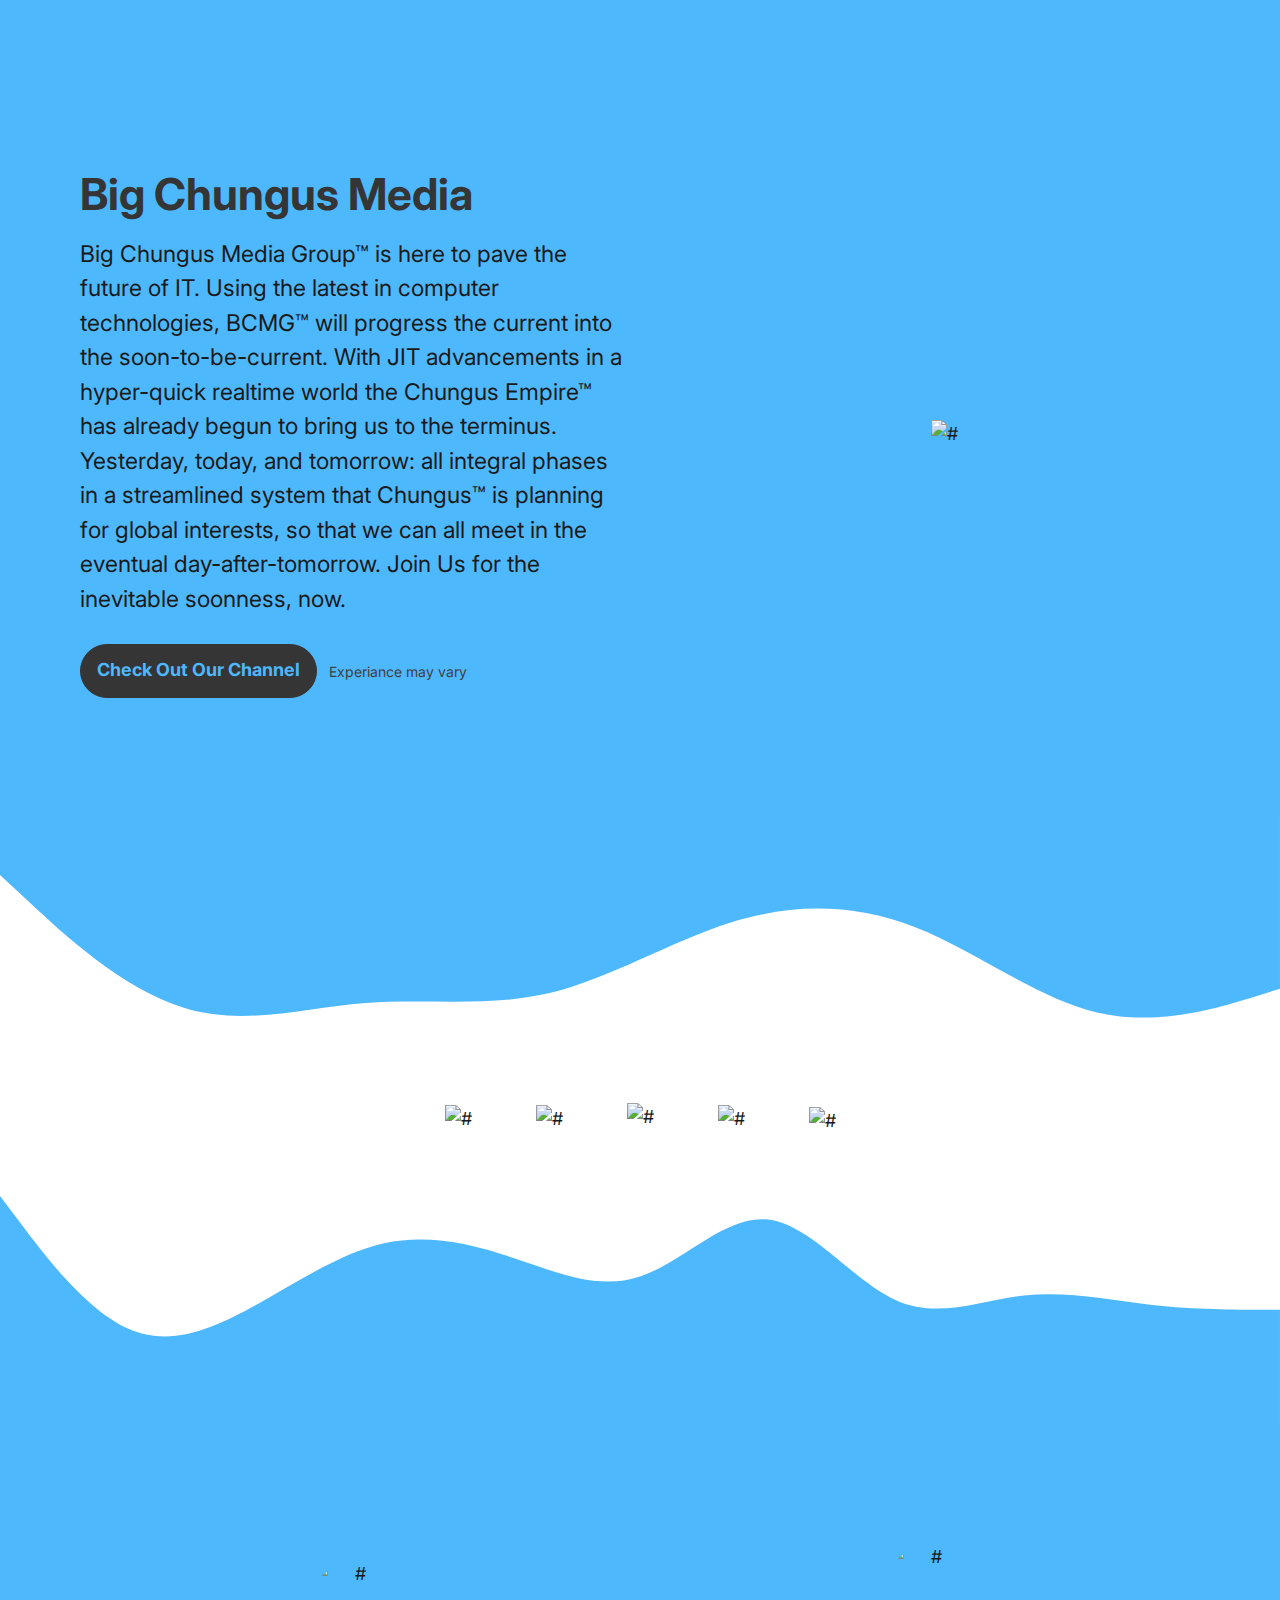
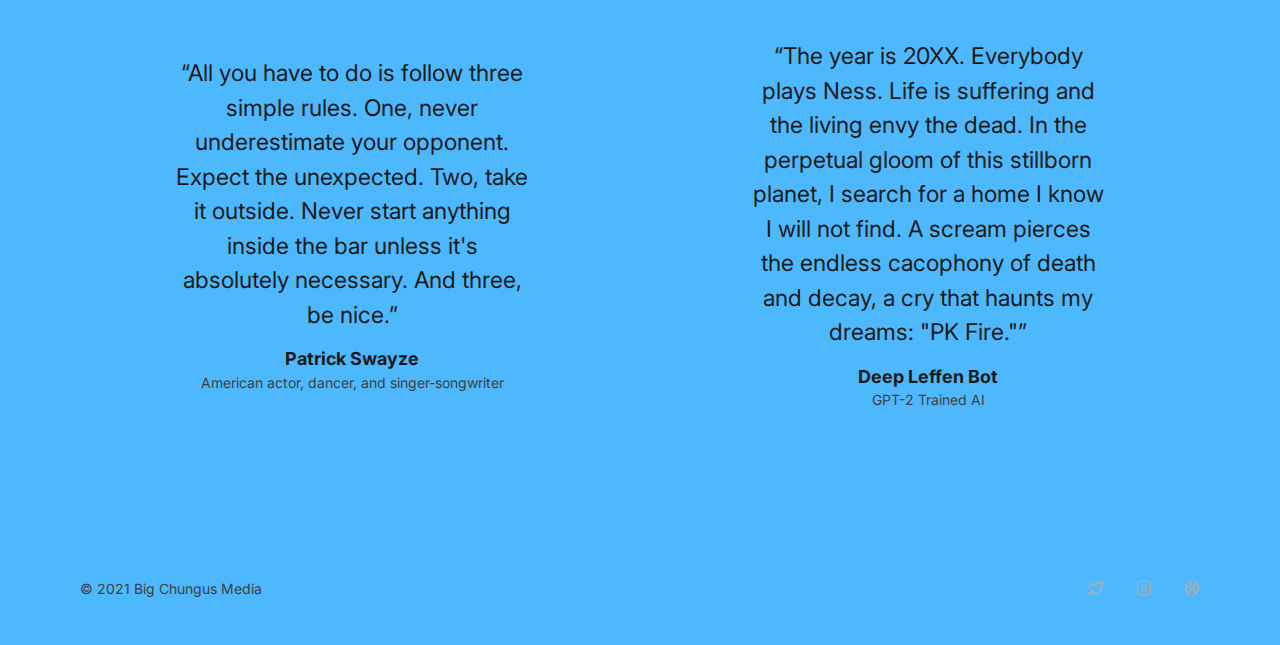
==== commit 2941e424: "Update index.html" ====
--- a/index.html
+++ b/index.html
@@ -4,8 +4,7 @@
     <!-- META -->
     <meta charset="UTF-8">
     <meta name="viewport" content="width=device-width, initial-scale=1">
-    <meta name="uisual" content="Made with Uisual (uisual.com)">
-    <meta name="author" content="#">
+    <meta name="author" content="Chungus Buckus">
     <meta name="description" content="The Best Videos All The Time">
     <meta name="referrer" content="unsafe-url">
     <meta name="robots" content="index, follow">
@@ -17,8 +16,8 @@
     <link rel="preconnect" href="https://fonts.gstatic.com">
     <link rel="dns-prefetch" href="https://fonts.gstatic.com">
     <!-- LINK -->
-    <link rel="me" href="#">
-    <link rel="canonical" href="#">
+    <link rel="me" href="The Best Videos All The Time">
+    <link rel="canonical" href="The Best Videos All The Time">
     <link rel="icon" type="image/png" href="#" sizes="48x48">
     <!-- PERFORMANCE -->
     <link rel="stylesheet" href="https://fonts.googleapis.com/css2?family=Inter:wght@400;700&display=swap">
@@ -50,7 +49,7 @@
             <!-- COPYWRITING -->
             <div>
               <h1>Big Chungus Media</h1>
-              <p class="ui-text-intro">Big Chungus Media is here for your ipsum lorem solutions. We make sure that your YouTube is sufficiently stuffed with nonsense from Reddit. If there's a Reddit video-sub you'd like to see mirrored by our hard-working monkeys, please don't me ashamed to message the staff. We are an Oregon-based holdings group based in Oregon, which is a grammatically correct sentence. Our goal is to make you happy, and sedate, and fat, watching our pudding-shit.</p>
+              <p class="ui-text-intro">Big Chungus Media Group™ is here to pave the future of IT. Using the latest in computer technologies, BCMG™ will progress the current into the soon-to-be-current. With JIT advancements in a hyper-quick realtime world the Chungus Empire™ has already begun to bring us to the terminus. Yesterday, today, and tomorrow: all integral phases in a streamlined system that Chungus™ is planning for global interests, so that we can all meet in the eventual day-after-tomorrow. Join Us for the inevitable soonness, now.</p>
               <!-- CTA -->
               <div class="ui-component-cta ui-layout-flex">
                 <a href="http://youtube.com/" role="link" aria-label="#" class="ui-component-button ui-component-button-normal ui-component-button-primary">Check Out Our Channel</a>
@@ -58,7 +57,7 @@
               </div>
             </div>
             <!-- IMAGE -->
-            <img src="https://i.gyazo.com/75348e7859747c59514434bf54f009a1.png" loading="lazy" alt="#" class="ui-image-half-right">
+            <img src="https://cdn.discordapp.com/attachments/355613836696354816/807052524522831882/bigchungmiami.png" loading="lazy" alt="#" class="ui-image-half-right">
           </div>
         </div>
       </section>
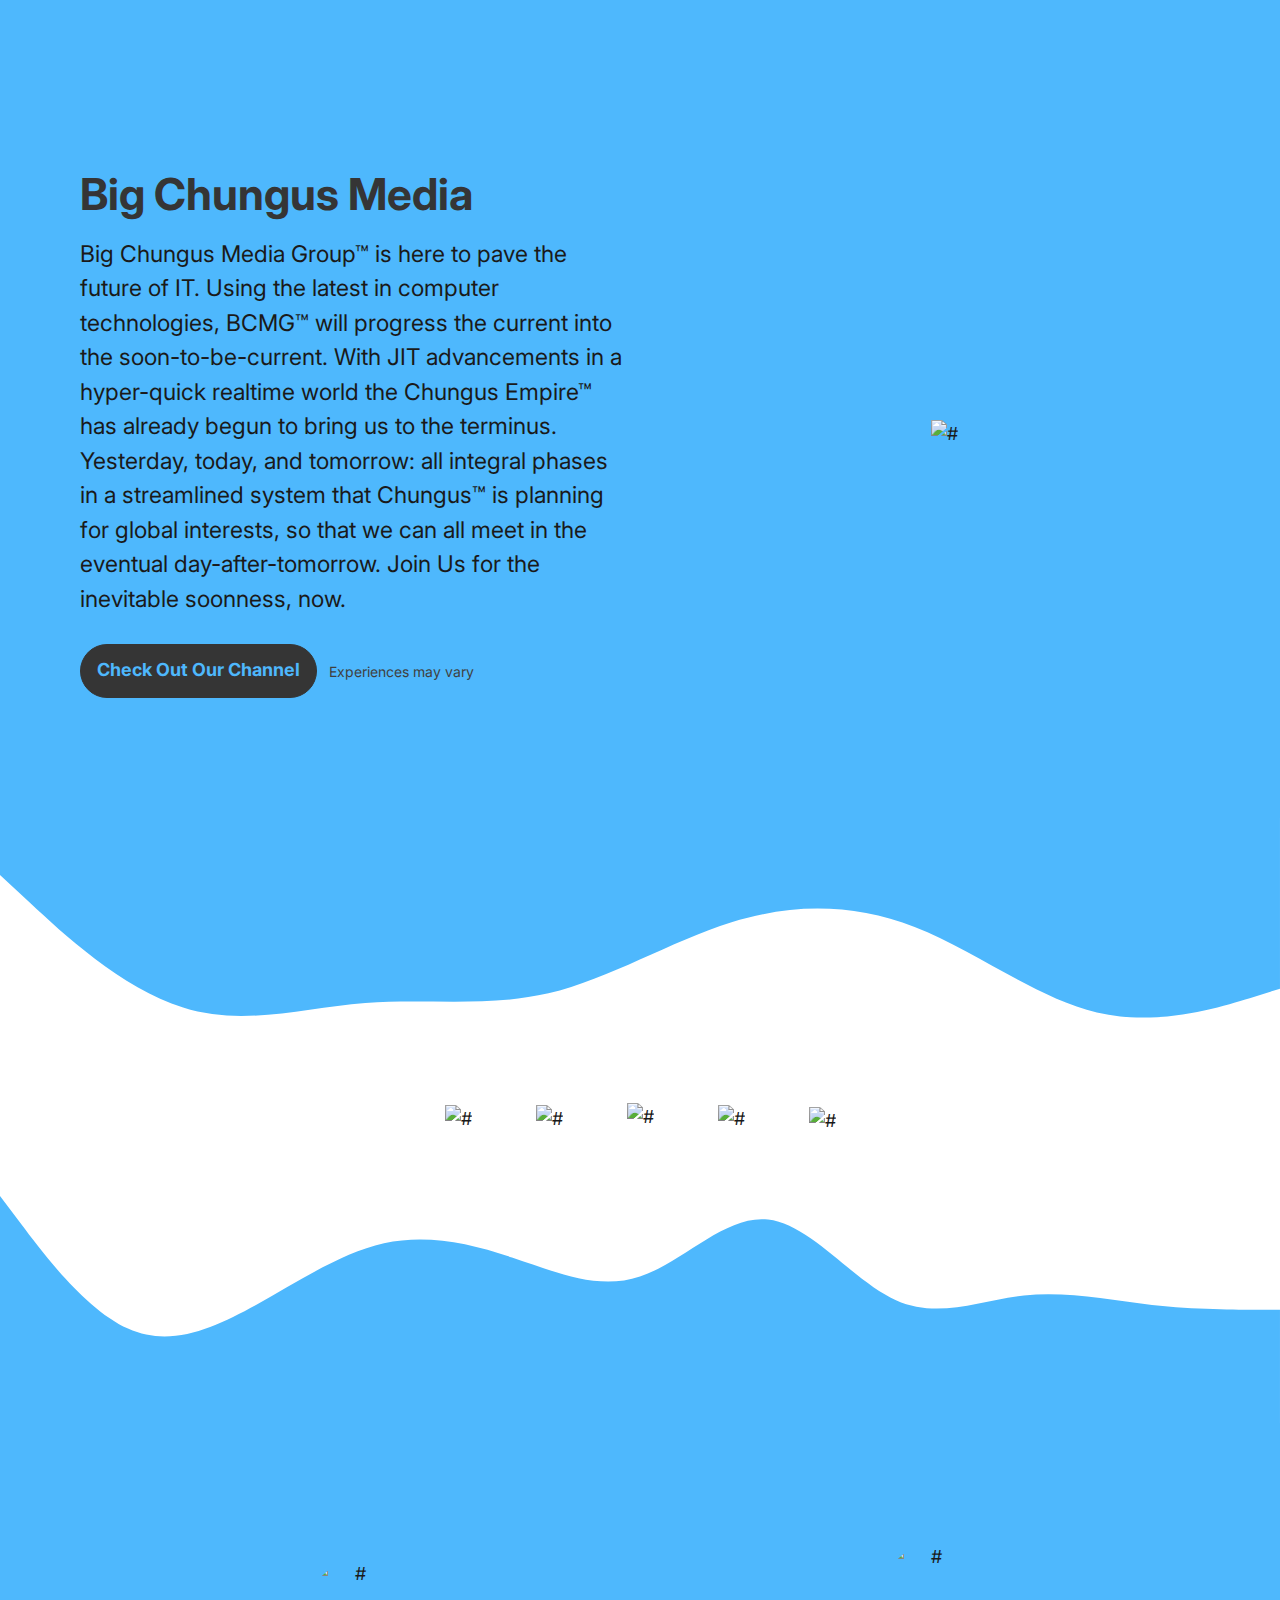
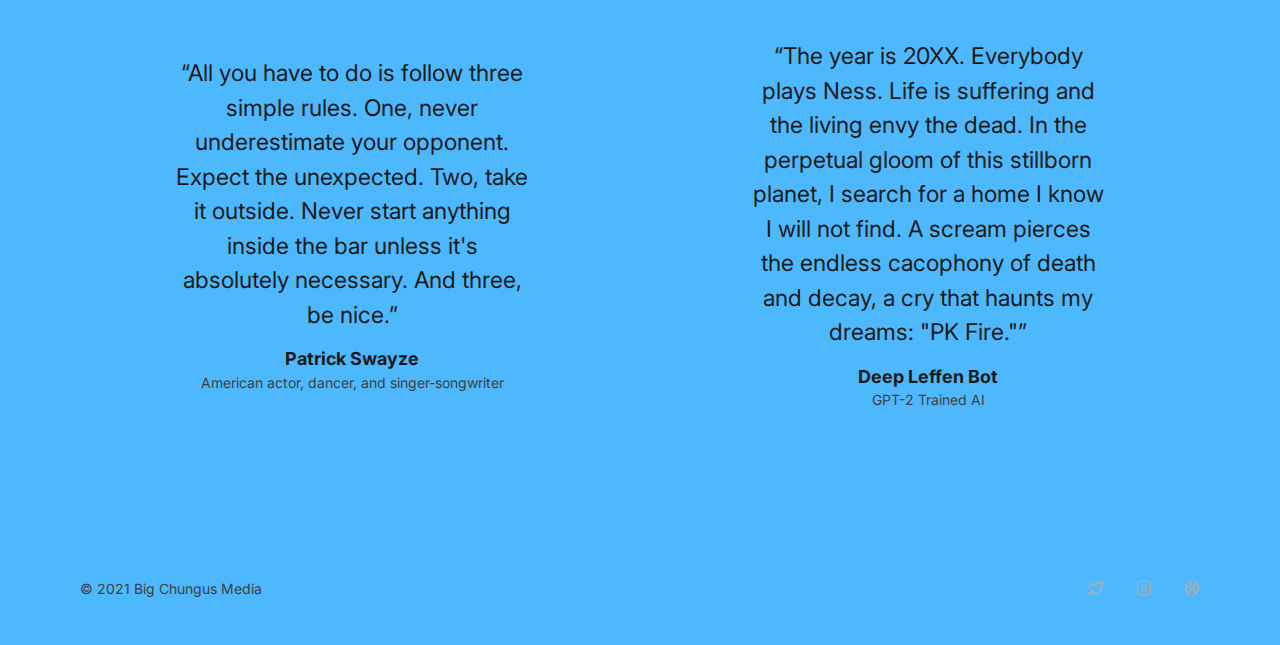
==== commit 6afadccb: "Update index.html" ====
--- a/index.html
+++ b/index.html
@@ -53,7 +53,7 @@
               <!-- CTA -->
               <div class="ui-component-cta ui-layout-flex">
                 <a href="http://youtube.com/" role="link" aria-label="#" class="ui-component-button ui-component-button-normal ui-component-button-primary">Check Out Our Channel</a>
-                <p class="ui-text-note"><small>Experiance may vary</small></p>
+                <p class="ui-text-note"><small>Experiences may vary</small></p>
               </div>
             </div>
             <!-- IMAGE -->
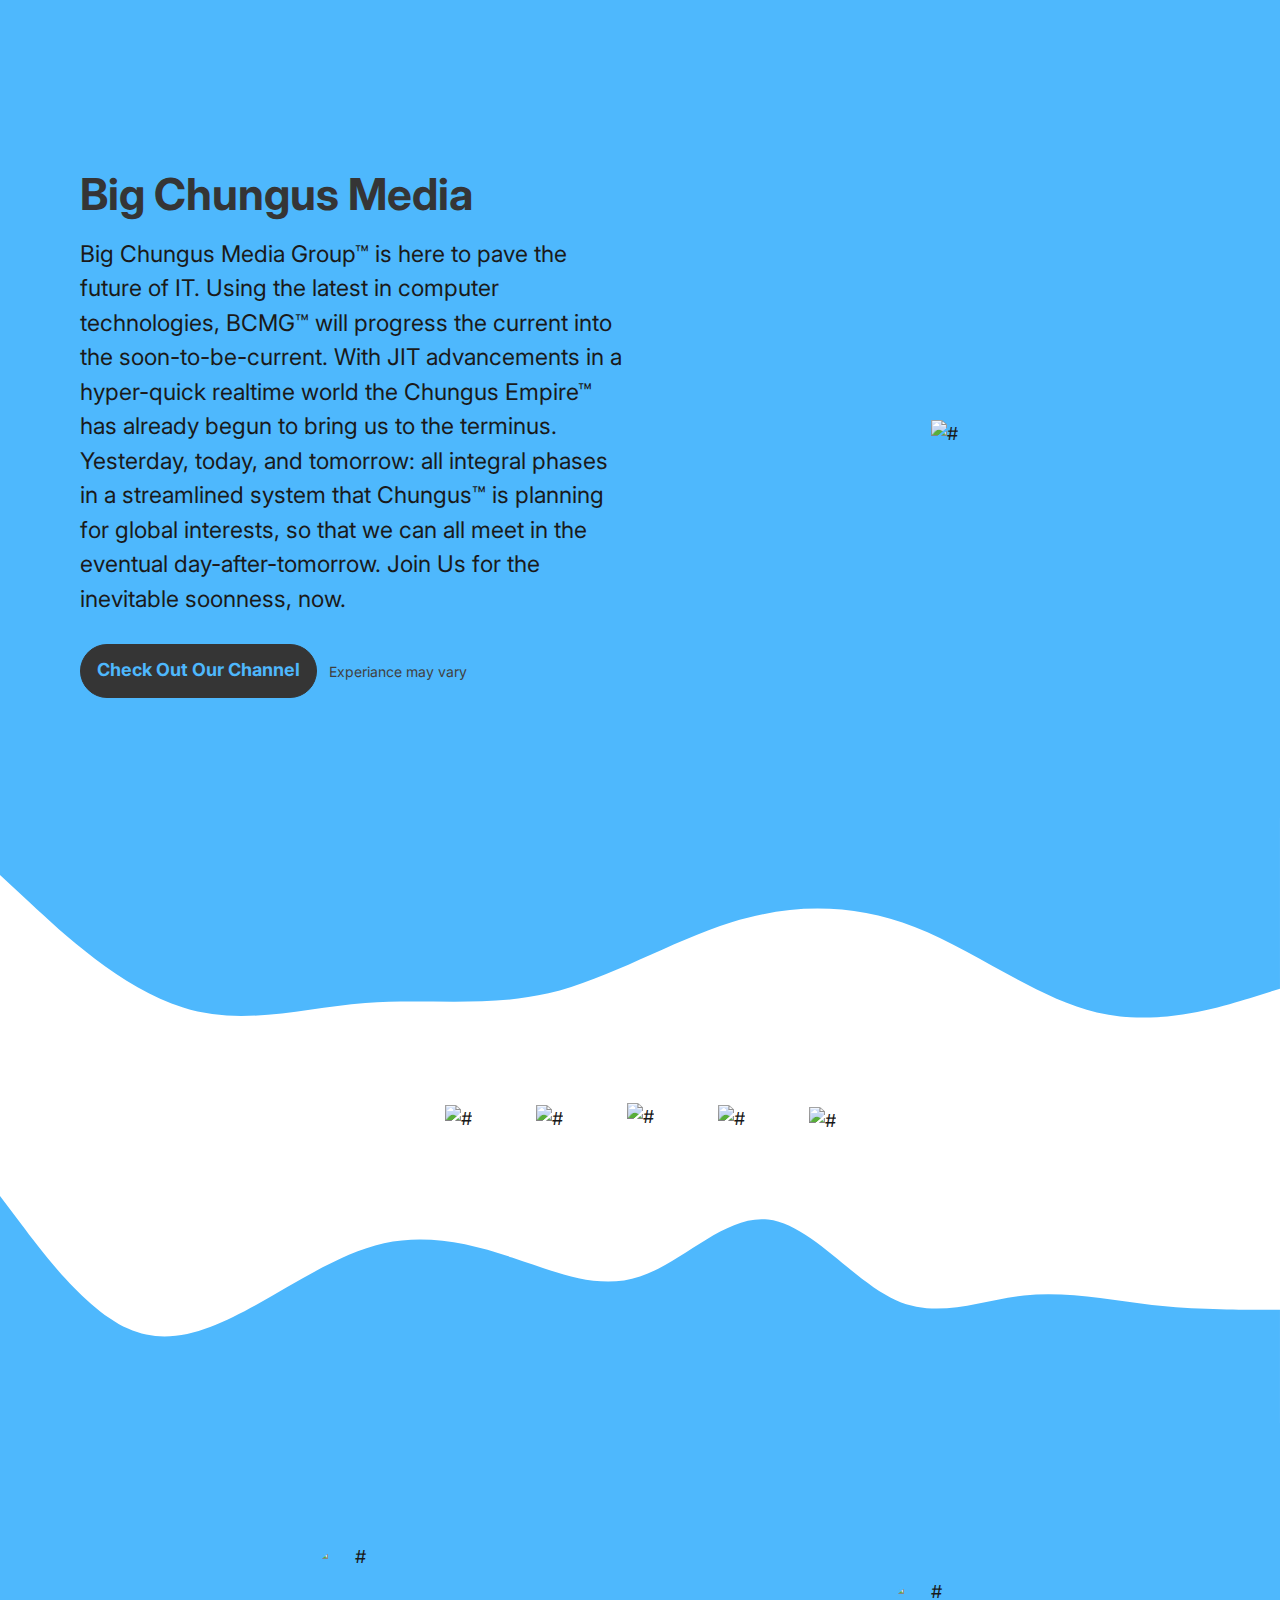
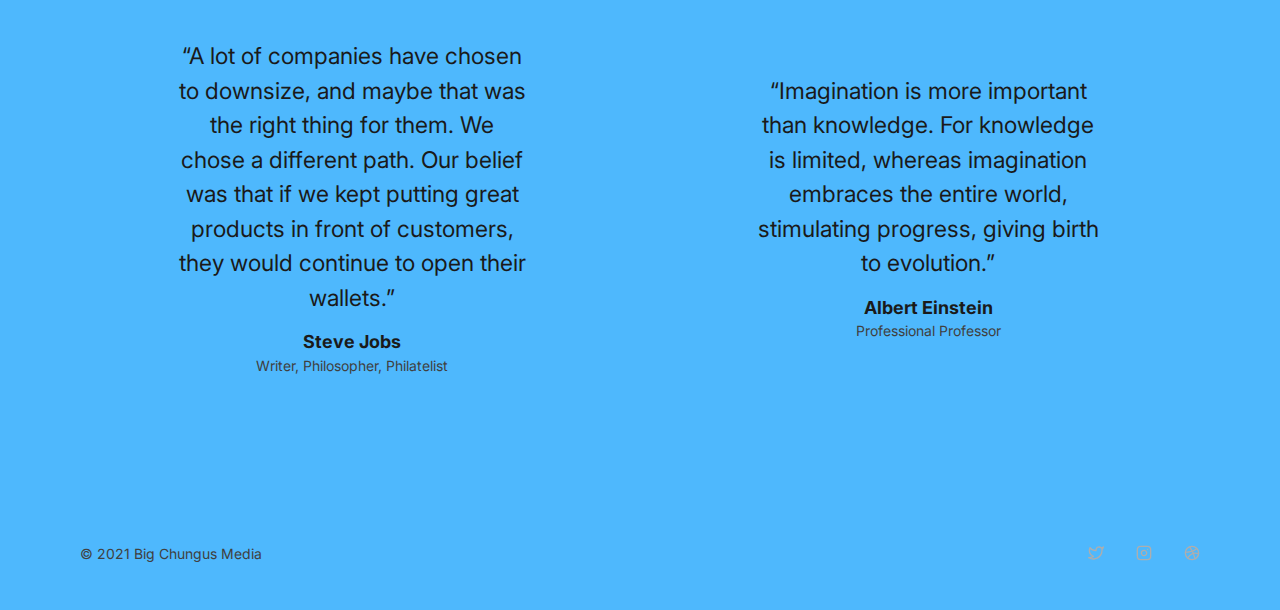
==== commit bda8ae4a: "Update index.html" ====
--- a/index.html
+++ b/index.html
@@ -53,7 +53,7 @@
               <!-- CTA -->
               <div class="ui-component-cta ui-layout-flex">
                 <a href="http://youtube.com/" role="link" aria-label="#" class="ui-component-button ui-component-button-normal ui-component-button-primary">Check Out Our Channel</a>
-                <p class="ui-text-note"><small>Experiences may vary</small></p>
+                <p class="ui-text-note"><small>Experiance may vary</small></p>
               </div>
             </div>
             <!-- IMAGE -->
@@ -86,14 +86,14 @@
         <div class="ui-layout-container">
           <div class="ui-section-testimonial__layout ui-layout-grid ui-layout-grid-2">
             <div class="ui-layout-column-4">
-              <img src="https://external-content.duckduckgo.com/iu/?u=http%3A%2F%2Fpbs.twimg.com%2Fprofile_images%2F243697785%2Fswayze7-sized_bigger.jpg&f=1" alt="#" class="ui-section-testimonial--avatar">
-              <p class="ui-section-testimonial--quote ui-text-intro">&ldquo;All you have to do is follow three simple rules. One, never underestimate your opponent. Expect the unexpected. Two, take it outside. Never start anything inside the bar unless it's absolutely necessary. And three, be nice.&rdquo;</p>
-              <p class="ui-section-testimonial--author"><strong>Patrick Swayze</strong><br><small class="ui-text-note">American actor, dancer, and singer-songwriter</small></p>
+              <img src="https://moneyarcher.us/wp-content/uploads/2019/09/dr-phil-1000-955x1030.jpg" alt="#" class="ui-section-testimonial--avatar">
+              <p class="ui-section-testimonial--quote ui-text-intro">&ldquo;A lot of companies have chosen to downsize, and maybe that was the right thing for them. We chose a different path. Our belief was that if we kept putting great products in front of customers, they would continue to open their wallets.&rdquo;</p>
+              <p class="ui-section-testimonial--author"><strong>Steve Jobs</strong><br><small class="ui-text-note">Writer, Philosopher, Philatelist</small></p>
             </div>
             <div class="ui-layout-column-4">
-              <img src="https://pbs.twimg.com/profile_images/1241879678455078914/e2EdZIrr_200x200.jpg" alt="#" class="ui-section-testimonial--avatar">
-              <p class="ui-section-testimonial--quote ui-text-intro">&ldquo;The year is 20XX. Everybody plays Ness. Life is suffering and the living envy the dead. In the perpetual gloom of this stillborn planet, I search for a home I know I will not find. A scream pierces the endless cacophony of death and decay, a cry that haunts my dreams: "PK Fire."&rdquo;</p>
-              <p class="ui-section-testimonial--author"><strong>Deep Leffen Bot</strong><br><small class="ui-text-note">GPT-2 Trained AI</small></p>
+              <img src="https://real-leaders.com/wp-content/uploads/2016/09/Einstein.jpg" alt="#" class="ui-section-testimonial--avatar">
+              <p class="ui-section-testimonial--quote ui-text-intro">&ldquo;Imagination is more important than knowledge. For knowledge is limited, whereas imagination embraces the entire world, stimulating progress, giving birth to evolution.&rdquo;</p>
+              <p class="ui-section-testimonial--author"><strong>Albert Einstein</strong><br><small class="ui-text-note">Professional Professor</small></p>
             </div>
           </div>
         </div>
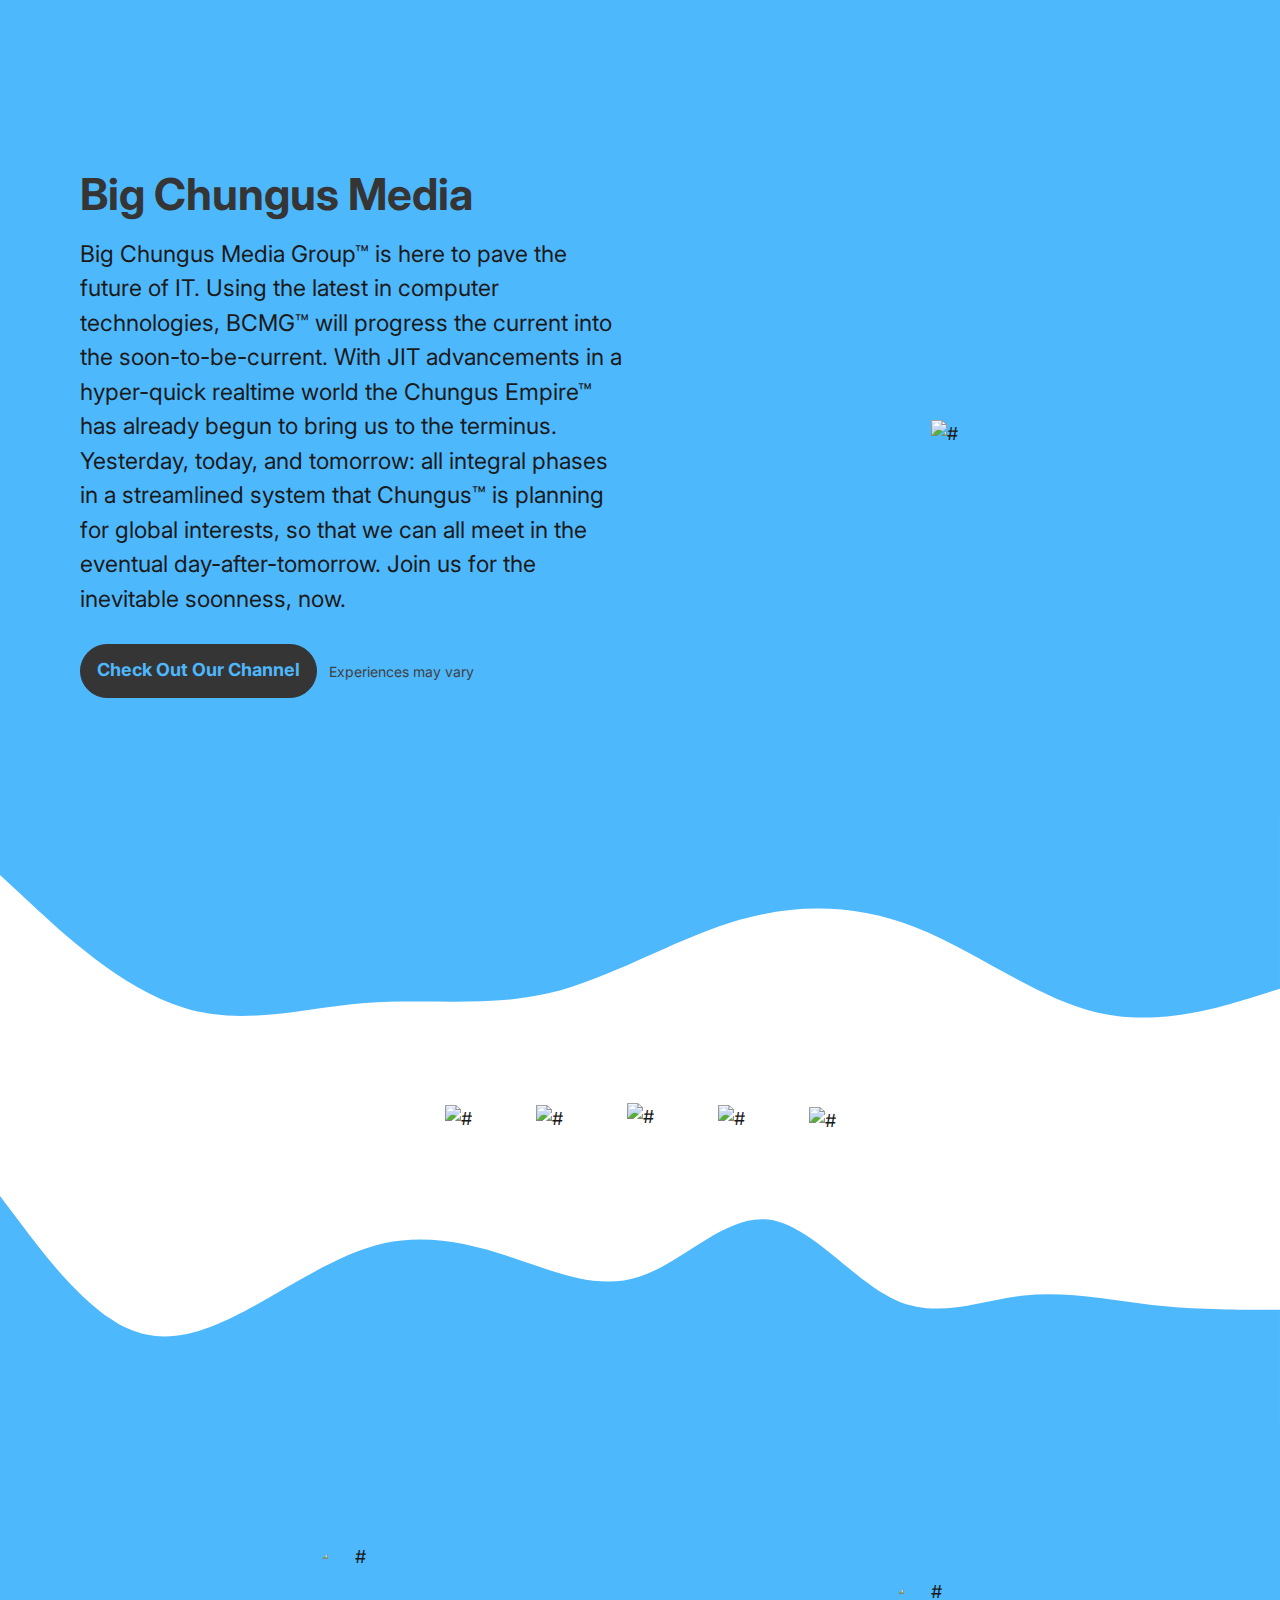
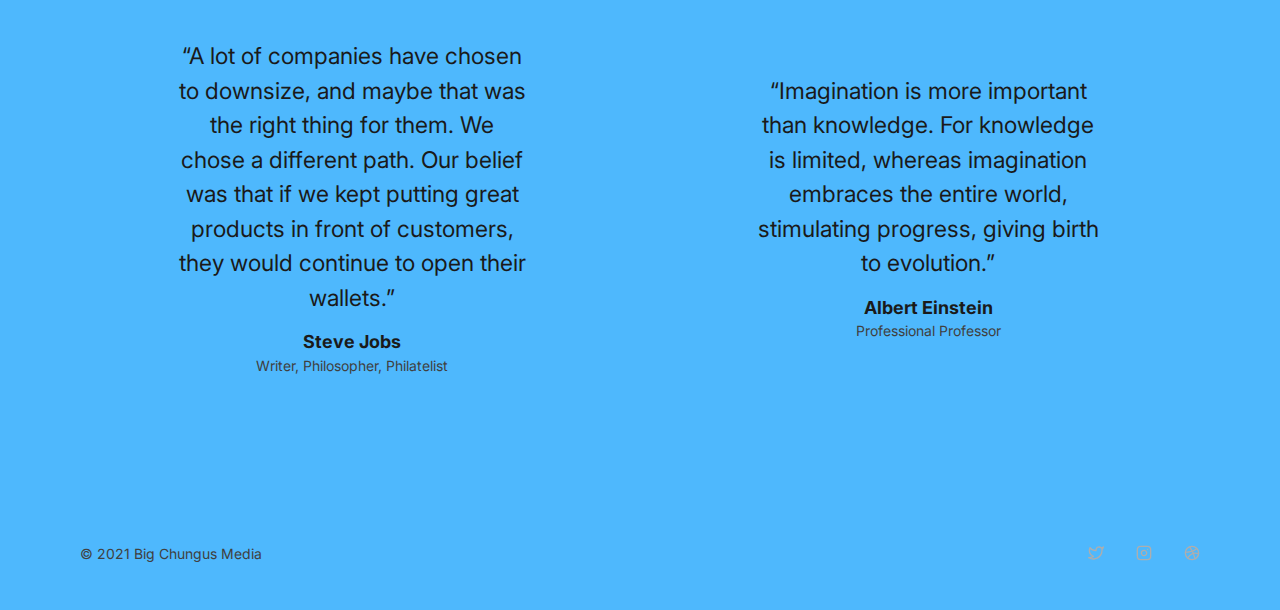
==== commit 713cb59f: "Update index.html" ====
--- a/index.html
+++ b/index.html
@@ -49,11 +49,11 @@
             <!-- COPYWRITING -->
             <div>
               <h1>Big Chungus Media</h1>
-              <p class="ui-text-intro">Big Chungus Media Group™ is here to pave the future of IT. Using the latest in computer technologies, BCMG™ will progress the current into the soon-to-be-current. With JIT advancements in a hyper-quick realtime world the Chungus Empire™ has already begun to bring us to the terminus. Yesterday, today, and tomorrow: all integral phases in a streamlined system that Chungus™ is planning for global interests, so that we can all meet in the eventual day-after-tomorrow. Join Us for the inevitable soonness, now.</p>
+              <p class="ui-text-intro">Big Chungus Media Group™ is here to pave the future of IT. Using the latest in computer technologies, BCMG™ will progress the current into the soon-to-be-current. With JIT advancements in a hyper-quick realtime world the Chungus Empire™ has already begun to bring us to the terminus. Yesterday, today, and tomorrow: all integral phases in a streamlined system that Chungus™ is planning for global interests, so that we can all meet in the eventual day-after-tomorrow. Join us for the inevitable soonness, now.</p>
               <!-- CTA -->
               <div class="ui-component-cta ui-layout-flex">
                 <a href="http://youtube.com/" role="link" aria-label="#" class="ui-component-button ui-component-button-normal ui-component-button-primary">Check Out Our Channel</a>
-                <p class="ui-text-note"><small>Experiance may vary</small></p>
+                <p class="ui-text-note"><small>Experiences may vary</small></p>
               </div>
             </div>
             <!-- IMAGE -->
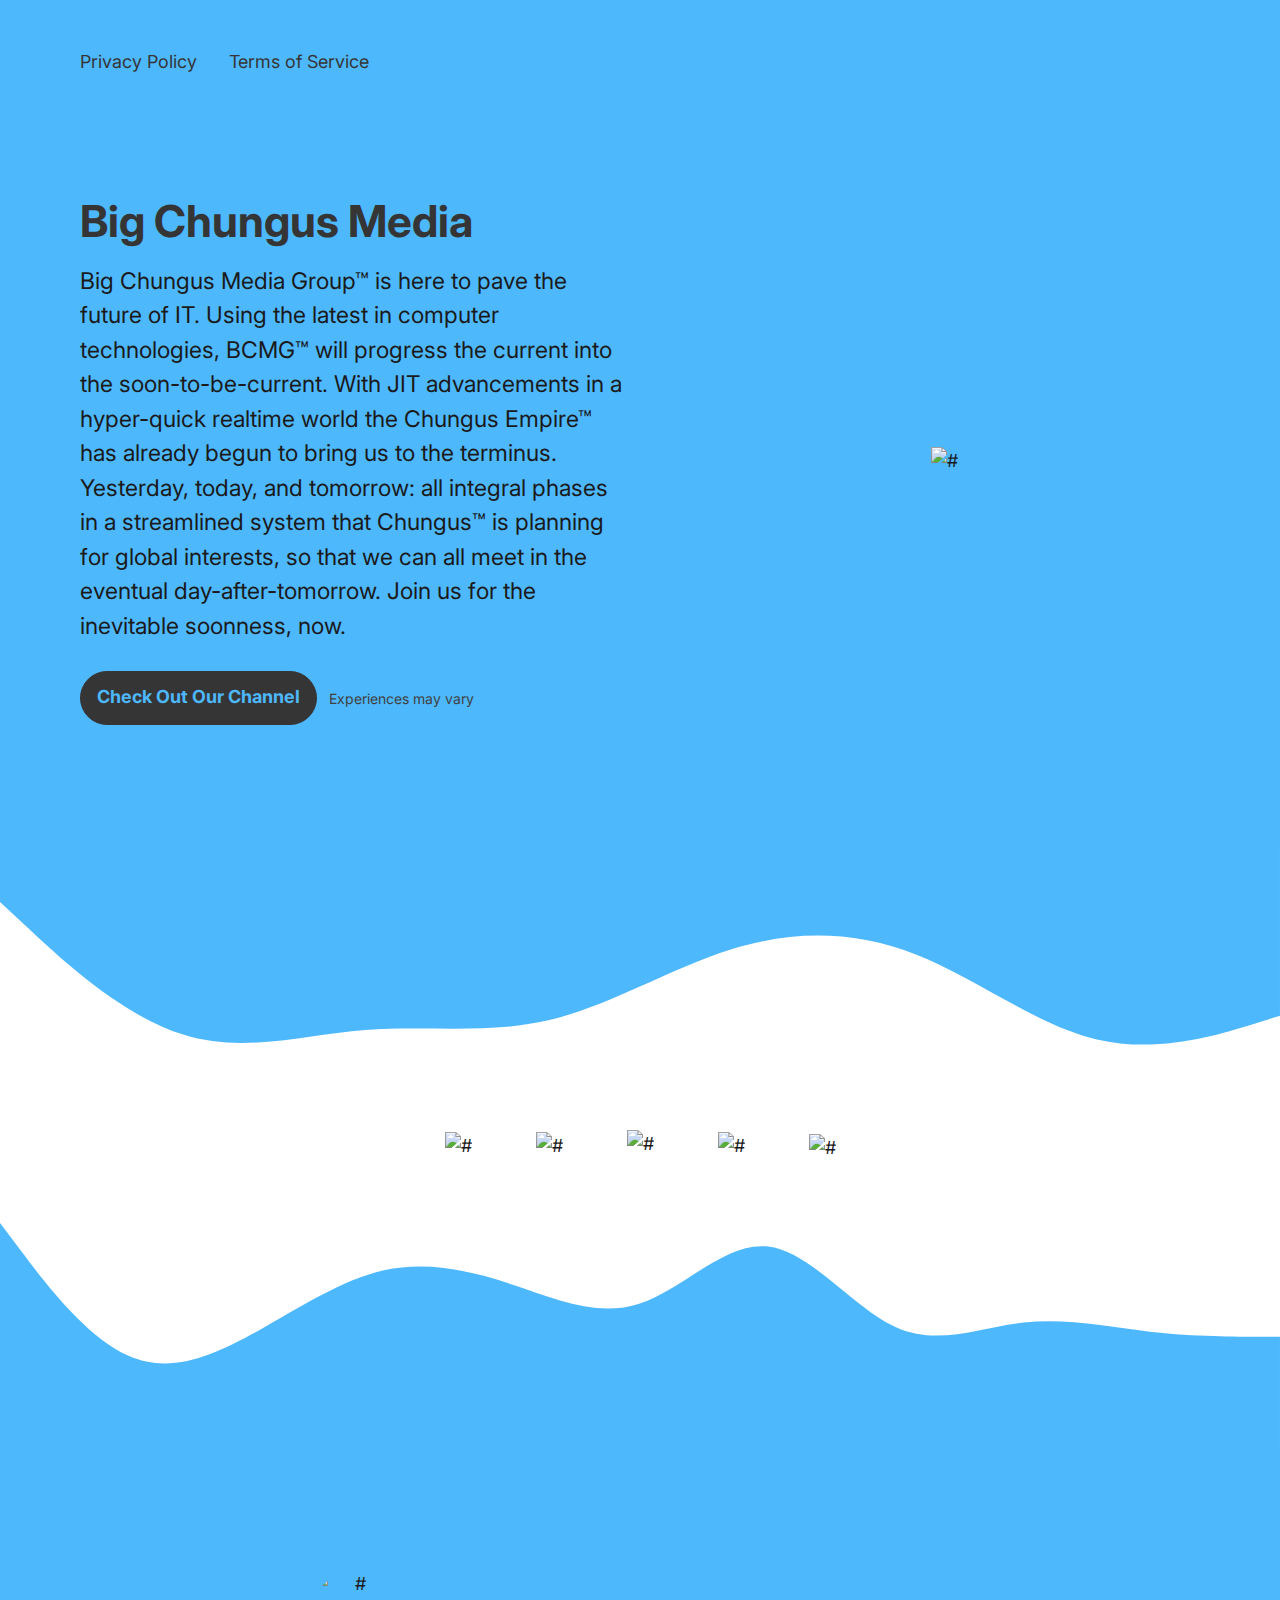
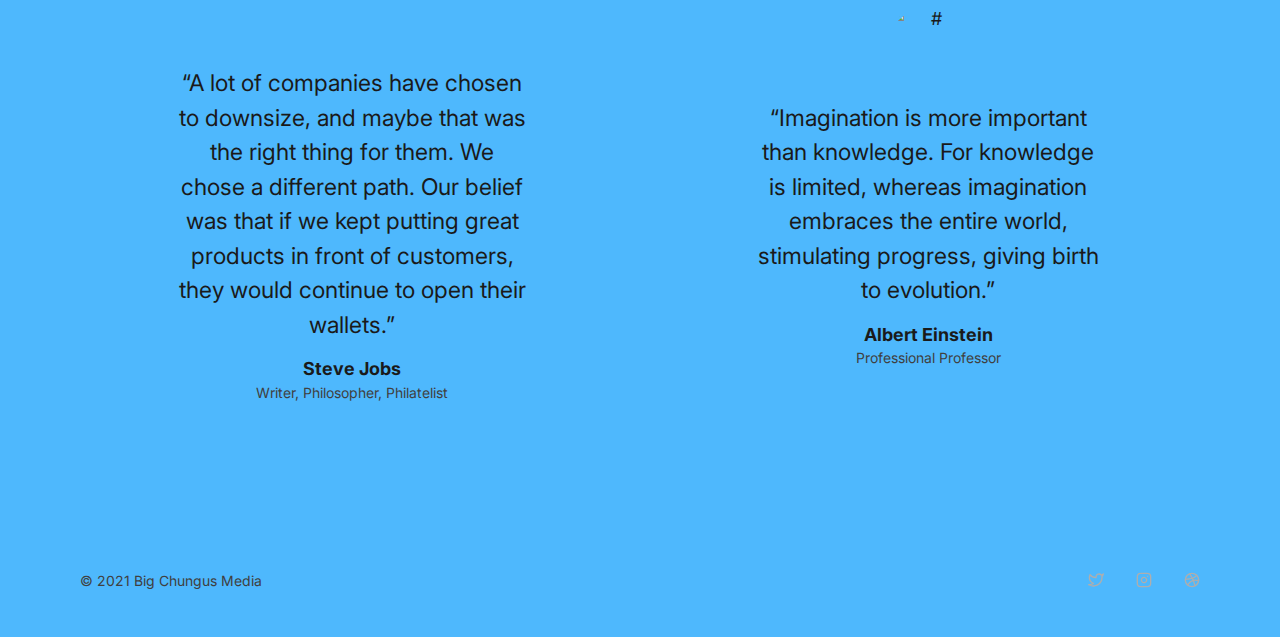
==== commit c8306312: "Update index.html" ====
--- a/index.html
+++ b/index.html
@@ -1,129 +1,134 @@
 <!DOCTYPE html>
 <html lang="en">
-  <head>
-    <!-- META -->
-    <meta charset="UTF-8">
-    <meta name="viewport" content="width=device-width, initial-scale=1">
-    <meta name="author" content="Chungus Buckus">
-    <meta name="description" content="The Best Videos All The Time">
-    <meta name="referrer" content="unsafe-url">
-    <meta name="robots" content="index, follow">
-    <!-- SPEED -->
-    <link rel="preconnect" href="https://res.cloudinary.com">
-    <link rel="dns-prefetch" href="https://res.cloudinary.com">
-    <link rel="preconnect" href="https://fonts.googleapis.com">
-    <link rel="dns-prefetch" href="https://fonts.googleapis.com">
-    <link rel="preconnect" href="https://fonts.gstatic.com">
-    <link rel="dns-prefetch" href="https://fonts.gstatic.com">
-    <!-- LINK -->
-    <link rel="me" href="The Best Videos All The Time">
-    <link rel="canonical" href="The Best Videos All The Time">
-    <link rel="icon" type="image/png" href="#" sizes="48x48">
-    <!-- PERFORMANCE -->
-    <link rel="stylesheet" href="https://fonts.googleapis.com/css2?family=Inter:wght@400;700&display=swap">
-    <link rel="preload" as="style" href="style.css">
-    <link rel="stylesheet" href="style.css">
-    <!-- TITLE -->
-    <title>Big Chungus Media | Home </title>
-  </head>
-  <body>
-    <header role="banner" class="ui-section-header">
-      <div class="ui-layout-container">
-        <div class="ui-section-header__layout ui-layout-flex">
-          <!-- LOGO -->
-          <!-- <a href="#" role="link" aria-label="#" class="ui-section-header--logo">
-            <svg viewBox="0 0 18 18" height="18" width="18" role="img" aria-label="#">
-              <path fill="#353535" d="M0 0h4.5v9a4.5 4.5 0 109 0V6H18v3A9 9 0 110 9V0zm18 4.5V0h-4.5v4.5H18z"/>
-            </svg>
-          </a> -->
-          <!-- HAMBURGER -->
-          <input type="checkbox" id="ui-section-header--menu-id">
-          <label for="ui-section-header--menu-id" class="ui-section-header--menu-icon"></label>
+<head>
+  <!-- META -->
+  <meta charset="UTF-8">
+  <meta name="viewport" content="width=device-width, initial-scale=1">
+  <meta name="author" content="Chungus Buckus">
+  <meta name="description" content="The Best Videos All The Time">
+  <meta name="referrer" content="unsafe-url">
+  <meta name="robots" content="index, follow">
+  <!-- SPEED -->
+  <link rel="preconnect" href="https://res.cloudinary.com">
+  <link rel="dns-prefetch" href="https://res.cloudinary.com">
+  <link rel="preconnect" href="https://fonts.googleapis.com">
+  <link rel="dns-prefetch" href="https://fonts.googleapis.com">
+  <link rel="preconnect" href="https://fonts.gstatic.com">
+  <link rel="dns-prefetch" href="https://fonts.gstatic.com">
+  <!-- LINK -->
+  <link rel="me" href="The Best Videos All The Time">
+  <link rel="canonical" href="The Best Videos All The Time">
+  <link rel="icon" type="image/png" href="#" sizes="48x48">
+  <!-- PERFORMANCE -->
+  <link rel="stylesheet" href="https://fonts.googleapis.com/css2?family=Inter:wght@400;700&display=swap">
+  <link rel="preload" as="style" href="style.css">
+  <link rel="stylesheet" href="style.css">
+  <!-- TITLE -->
+  <title>Big Chungus Media | Home </title>
+</head>
+<body>
+<header role="banner" class="ui-section-header">
+  <div class="ui-layout-container">
+    <div class="ui-section-header__layout ui-layout-flex">
+      <!-- LOGO -->
+      <!-- <a href="#" role="link" aria-label="#" class="ui-section-header--logo">
+        <svg viewBox="0 0 18 18" height="18" width="18" role="img" aria-label="#">
+          <path fill="#353535" d="M0 0h4.5v9a4.5 4.5 0 109 0V6H18v3A9 9 0 110 9V0zm18 4.5V0h-4.5v4.5H18z"/>
+        </svg>
+      </a> -->
+      <!-- HAMBURGER -->
+      <input type="checkbox" id="ui-section-header--menu-id">
+      <label for="ui-section-header--menu-id" class="ui-section-header--menu-icon"></label>
+      <!-- MENU -->
+      <nav role="navigation" class="ui-section-header--nav ui-layout-flex">
+        <a href="privacypolicy.html" role="link" aria-label="#" class="ui-section-header--nav-link">Privacy Policy</a>
+        <a href="toc.html" role="link" aria-label="#" class="ui-section-header--nav-link">Terms of Service</a>
+      </nav>
+    </div>
+  </div>
+</header>
+<main role="main">
+  <section class="ui-section-hero">
+    <div class="ui-layout-container">
+      <div class="ui-section-hero__layout ui-layout-grid ui-layout-grid-2">
+        <!-- COPYWRITING -->
+        <div>
+          <h1>Big Chungus Media</h1>
+          <p class="ui-text-intro">Big Chungus Media Group™ is here to pave the future of IT. Using the latest in computer technologies, BCMG™ will progress the current into the soon-to-be-current. With JIT advancements in a hyper-quick realtime world the Chungus Empire™ has already begun to bring us to the terminus. Yesterday, today, and tomorrow: all integral phases in a streamlined system that Chungus™ is planning for global interests, so that we can all meet in the eventual day-after-tomorrow. Join us for the inevitable soonness, now.</p>
+          <!-- CTA -->
+          <div class="ui-component-cta ui-layout-flex">
+            <a href="http://youtube.com/" role="link" aria-label="#" class="ui-component-button ui-component-button-normal ui-component-button-primary">Check Out Our Channel</a>
+            <p class="ui-text-note"><small>Experiences may vary</small></p>
+          </div>
+        </div>
+        <!-- IMAGE -->
+        <img src="https://cdn.discordapp.com/attachments/355613836696354816/807052524522831882/bigchungmiami.png" loading="lazy" alt="#" class="ui-image-half-right">
+      </div>
+    </div>
+  </section>
+  <section class="ui-section-waves">
+    <svg xmlns="http://www.w3.org/2000/svg" viewBox="0 0 1440 320">
+      <path fill="#4eb8fd" fill-opacity="1" d="M0,64L34.3,96C68.6,128,137,192,206,213.3C274.3,235,343,213,411,208C480,203,549,213,617,197.3C685.7,181,754,139,823,117.3C891.4,96,960,96,1029,122.7C1097.1,149,1166,203,1234,218.7C1302.9,235,1371,213,1406,202.7L1440,192L1440,0L1405.7,0C1371.4,0,1303,0,1234,0C1165.7,0,1097,0,1029,0C960,0,891,0,823,0C754.3,0,686,0,617,0C548.6,0,480,0,411,0C342.9,0,274,0,206,0C137.1,0,69,0,34,0L0,0Z"></path>
+    </svg>
+  </section>
+  <section class="ui-section-customer">
+    <div class="ui-layout-container">
+      <div class="ui-section-customer__layout ui-layout-flex">
+        <img src="https://res.cloudinary.com/uisual/image/upload/assets/logos/facebook.svg" alt="#" class="ui-section-customer--logo">
+        <img src="https://res.cloudinary.com/uisual/image/upload/assets/logos/pinterest.svg" alt="#" class="ui-section-customer--logo">
+        <img src="https://res.cloudinary.com/uisual/image/upload/assets/logos/stripe.svg" alt="#" class="ui-section-customer--logo ui-section-customer--logo-str">
+        <img src="https://res.cloudinary.com/uisual/image/upload/assets/logos/dribbble.svg" alt="#" class="ui-section-customer--logo">
+        <img src="https://res.cloudinary.com/uisual/image/upload/assets/logos/behance.svg" alt="#" class="ui-section-customer--logo ui-section-customer--logo-bhn">
+      </div>
+    </div>
+  </section>
+  <section class="ui-section-waves">
+    <svg xmlns="http://www.w3.org/2000/svg" viewBox="0 0 1440 320">
+      <path fill="#4eb8fd" fill-opacity="1" d="M0,64L24,96C48,128,96,192,144,213.3C192,235,240,213,288,186.7C336,160,384,128,432,117.3C480,107,528,117,576,133.3C624,149,672,171,720,154.7C768,139,816,85,864,90.7C912,96,960,160,1008,181.3C1056,203,1104,181,1152,176C1200,171,1248,181,1296,186.7C1344,192,1392,192,1416,192L1440,192L1440,320L1416,320C1392,320,1344,320,1296,320C1248,320,1200,320,1152,320C1104,320,1056,320,1008,320C960,320,912,320,864,320C816,320,768,320,720,320C672,320,624,320,576,320C528,320,480,320,432,320C384,320,336,320,288,320C240,320,192,320,144,320C96,320,48,320,24,320L0,320Z"></path>
+    </svg>
+  </section>
+  <section class="ui-section-testimonial">
+    <div class="ui-layout-container">
+      <div class="ui-section-testimonial__layout ui-layout-grid ui-layout-grid-2">
+        <div class="ui-layout-column-4">
+          <img src="https://moneyarcher.us/wp-content/uploads/2019/09/dr-phil-1000-955x1030.jpg" alt="#" class="ui-section-testimonial--avatar">
+          <p class="ui-section-testimonial--quote ui-text-intro">&ldquo;A lot of companies have chosen to downsize, and maybe that was the right thing for them. We chose a different path. Our belief was that if we kept putting great products in front of customers, they would continue to open their wallets.&rdquo;</p>
+          <p class="ui-section-testimonial--author"><strong>Steve Jobs</strong><br><small class="ui-text-note">Writer, Philosopher, Philatelist</small></p>
+        </div>
+        <div class="ui-layout-column-4">
+          <img src="https://real-leaders.com/wp-content/uploads/2016/09/Einstein.jpg" alt="#" class="ui-section-testimonial--avatar">
+          <p class="ui-section-testimonial--quote ui-text-intro">&ldquo;Imagination is more important than knowledge. For knowledge is limited, whereas imagination embraces the entire world, stimulating progress, giving birth to evolution.&rdquo;</p>
+          <p class="ui-section-testimonial--author"><strong>Albert Einstein</strong><br><small class="ui-text-note">Professional Professor</small></p>
         </div>
       </div>
-    </header>
-    <main role="main">
-      <section class="ui-section-hero">
-        <div class="ui-layout-container">
-          <div class="ui-section-hero__layout ui-layout-grid ui-layout-grid-2">
-            <!-- COPYWRITING -->
-            <div>
-              <h1>Big Chungus Media</h1>
-              <p class="ui-text-intro">Big Chungus Media Group™ is here to pave the future of IT. Using the latest in computer technologies, BCMG™ will progress the current into the soon-to-be-current. With JIT advancements in a hyper-quick realtime world the Chungus Empire™ has already begun to bring us to the terminus. Yesterday, today, and tomorrow: all integral phases in a streamlined system that Chungus™ is planning for global interests, so that we can all meet in the eventual day-after-tomorrow. Join us for the inevitable soonness, now.</p>
-              <!-- CTA -->
-              <div class="ui-component-cta ui-layout-flex">
-                <a href="http://youtube.com/" role="link" aria-label="#" class="ui-component-button ui-component-button-normal ui-component-button-primary">Check Out Our Channel</a>
-                <p class="ui-text-note"><small>Experiences may vary</small></p>
-              </div>
-            </div>
-            <!-- IMAGE -->
-            <img src="https://cdn.discordapp.com/attachments/355613836696354816/807052524522831882/bigchungmiami.png" loading="lazy" alt="#" class="ui-image-half-right">
-          </div>
-        </div>
-      </section>
-      <section class="ui-section-waves">
-      <svg xmlns="http://www.w3.org/2000/svg" viewBox="0 0 1440 320">
-        <path fill="#4eb8fd" fill-opacity="1" d="M0,64L34.3,96C68.6,128,137,192,206,213.3C274.3,235,343,213,411,208C480,203,549,213,617,197.3C685.7,181,754,139,823,117.3C891.4,96,960,96,1029,122.7C1097.1,149,1166,203,1234,218.7C1302.9,235,1371,213,1406,202.7L1440,192L1440,0L1405.7,0C1371.4,0,1303,0,1234,0C1165.7,0,1097,0,1029,0C960,0,891,0,823,0C754.3,0,686,0,617,0C548.6,0,480,0,411,0C342.9,0,274,0,206,0C137.1,0,69,0,34,0L0,0Z"></path>
-      </svg>
-      </section>
-      <section class="ui-section-customer">
-        <div class="ui-layout-container">
-          <div class="ui-section-customer__layout ui-layout-flex">
-            <img src="https://res.cloudinary.com/uisual/image/upload/assets/logos/facebook.svg" alt="#" class="ui-section-customer--logo">
-            <img src="https://res.cloudinary.com/uisual/image/upload/assets/logos/pinterest.svg" alt="#" class="ui-section-customer--logo">
-            <img src="https://res.cloudinary.com/uisual/image/upload/assets/logos/stripe.svg" alt="#" class="ui-section-customer--logo ui-section-customer--logo-str">
-            <img src="https://res.cloudinary.com/uisual/image/upload/assets/logos/dribbble.svg" alt="#" class="ui-section-customer--logo">
-            <img src="https://res.cloudinary.com/uisual/image/upload/assets/logos/behance.svg" alt="#" class="ui-section-customer--logo ui-section-customer--logo-bhn">
-          </div>
-        </div>
-      </section>
-      <section class="ui-section-waves">
-      <svg xmlns="http://www.w3.org/2000/svg" viewBox="0 0 1440 320">
-        <path fill="#4eb8fd" fill-opacity="1" d="M0,64L24,96C48,128,96,192,144,213.3C192,235,240,213,288,186.7C336,160,384,128,432,117.3C480,107,528,117,576,133.3C624,149,672,171,720,154.7C768,139,816,85,864,90.7C912,96,960,160,1008,181.3C1056,203,1104,181,1152,176C1200,171,1248,181,1296,186.7C1344,192,1392,192,1416,192L1440,192L1440,320L1416,320C1392,320,1344,320,1296,320C1248,320,1200,320,1152,320C1104,320,1056,320,1008,320C960,320,912,320,864,320C816,320,768,320,720,320C672,320,624,320,576,320C528,320,480,320,432,320C384,320,336,320,288,320C240,320,192,320,144,320C96,320,48,320,24,320L0,320Z"></path>
-      </svg>
-      </section>
-      <section class="ui-section-testimonial">
-        <div class="ui-layout-container">
-          <div class="ui-section-testimonial__layout ui-layout-grid ui-layout-grid-2">
-            <div class="ui-layout-column-4">
-              <img src="https://moneyarcher.us/wp-content/uploads/2019/09/dr-phil-1000-955x1030.jpg" alt="#" class="ui-section-testimonial--avatar">
-              <p class="ui-section-testimonial--quote ui-text-intro">&ldquo;A lot of companies have chosen to downsize, and maybe that was the right thing for them. We chose a different path. Our belief was that if we kept putting great products in front of customers, they would continue to open their wallets.&rdquo;</p>
-              <p class="ui-section-testimonial--author"><strong>Steve Jobs</strong><br><small class="ui-text-note">Writer, Philosopher, Philatelist</small></p>
-            </div>
-            <div class="ui-layout-column-4">
-              <img src="https://real-leaders.com/wp-content/uploads/2016/09/Einstein.jpg" alt="#" class="ui-section-testimonial--avatar">
-              <p class="ui-section-testimonial--quote ui-text-intro">&ldquo;Imagination is more important than knowledge. For knowledge is limited, whereas imagination embraces the entire world, stimulating progress, giving birth to evolution.&rdquo;</p>
-              <p class="ui-section-testimonial--author"><strong>Albert Einstein</strong><br><small class="ui-text-note">Professional Professor</small></p>
-            </div>
-          </div>
-        </div>
-      </section>
-    </main>
-    <footer role="contentinfo" class="ui-section-footer">
-      <div class="ui-layout-container">
-        <div class="ui-section-footer__layout ui-layout-flex">
-          <!-- COPYRIGHT -->
-          <p class="ui-section-footer--copyright ui-text-note"><small>&copy; 2021 Big Chungus Media</small></p>
-          <!-- MENU -->
-          <a href="#" role="link" aria-label="#">
-            <svg viewBox="0 0 24 24" height="16" width="16" fill="none" stroke="#AEAEAE" stroke-linecap="round" stroke-linejoin="round" stroke-width="2" role="img" aria-label="#">
-              <path d="M23 3a10.9 10.9 0 01-3.14 1.53 4.48 4.48 0 00-7.86 3v1A10.66 10.66 0 013 4s-4 9 5 13a11.64 11.64 0 01-7 2c9 5 20 0 20-11.5a4.5 4.5 0 00-.08-.83A7.72 7.72 0 0023 3z"/>
-            </svg>
-          </a>
-          <a href="#" role="link" aria-label="#">
-            <svg viewBox="0 0 24 24" height="16" width="16" fill="none" stroke="#AEAEAE" stroke-linecap="round" stroke-linejoin="round" stroke-width="2" role="img" aria-label="#">
-              <rect width="20" height="20" x="2" y="2" rx="5" ry="5"/>
-              <path d="M16 11.37A4 4 0 1112.63 8 4 4 0 0116 11.37zM17.5 6.5h.01"/>
-            </svg>
-          </a>
-          <a href="#" role="link" aria-label="#">
-            <svg viewBox="0 0 24 24" height="16" width="16" fill="none" stroke="#AEAEAE" stroke-linecap="round" stroke-linejoin="round" stroke-width="2" role="img" aria-label="#">
-              <circle cx="12" cy="12" r="10"/>
-              <path d="M8.56 2.75c4.37 6.03 6.02 9.42 8.03 17.72m2.54-15.38c-3.72 4.35-8.94 5.66-16.88 5.85m19.5 1.9c-3.5-.93-6.63-.82-8.94 0-2.58.92-5.01 2.86-7.44 6.32"/>
-            </svg>
-          </a>
-        </div>
-      </div>
-    </footer>
-  </body>
+    </div>
+  </section>
+</main>
+<footer role="contentinfo" class="ui-section-footer">
+  <div class="ui-layout-container">
+    <div class="ui-section-footer__layout ui-layout-flex">
+      <!-- COPYRIGHT -->
+      <p class="ui-section-footer--copyright ui-text-note"><small>&copy; 2021 Big Chungus Media</small></p>
+      <!-- MENU -->
+      <a href="#" role="link" aria-label="#">
+        <svg viewBox="0 0 24 24" height="16" width="16" fill="none" stroke="#AEAEAE" stroke-linecap="round" stroke-linejoin="round" stroke-width="2" role="img" aria-label="#">
+          <path d="M23 3a10.9 10.9 0 01-3.14 1.53 4.48 4.48 0 00-7.86 3v1A10.66 10.66 0 013 4s-4 9 5 13a11.64 11.64 0 01-7 2c9 5 20 0 20-11.5a4.5 4.5 0 00-.08-.83A7.72 7.72 0 0023 3z"/>
+        </svg>
+      </a>
+      <a href="#" role="link" aria-label="#">
+        <svg viewBox="0 0 24 24" height="16" width="16" fill="none" stroke="#AEAEAE" stroke-linecap="round" stroke-linejoin="round" stroke-width="2" role="img" aria-label="#">
+          <rect width="20" height="20" x="2" y="2" rx="5" ry="5"/>
+          <path d="M16 11.37A4 4 0 1112.63 8 4 4 0 0116 11.37zM17.5 6.5h.01"/>
+        </svg>
+      </a>
+      <a href="#" role="link" aria-label="#">
+        <svg viewBox="0 0 24 24" height="16" width="16" fill="none" stroke="#AEAEAE" stroke-linecap="round" stroke-linejoin="round" stroke-width="2" role="img" aria-label="#">
+          <circle cx="12" cy="12" r="10"/>
+          <path d="M8.56 2.75c4.37 6.03 6.02 9.42 8.03 17.72m2.54-15.38c-3.72 4.35-8.94 5.66-16.88 5.85m19.5 1.9c-3.5-.93-6.63-.82-8.94 0-2.58.92-5.01 2.86-7.44 6.32"/>
+        </svg>
+      </a>
+    </div>
+  </div>
+</footer>
+</body>
 </html>
